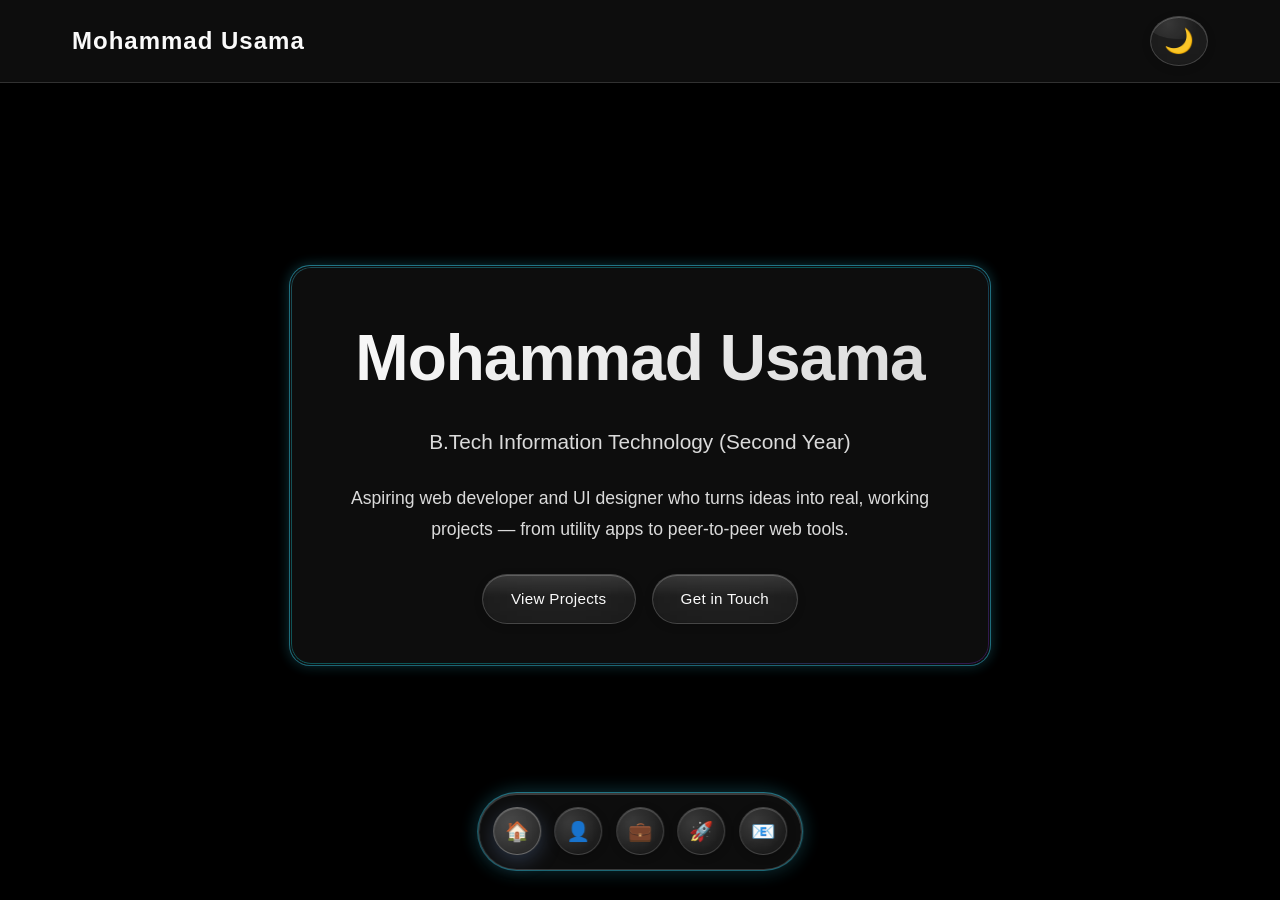
==== index.html @ 67fc54bf "Add files via upload" ====
<!DOCTYPE html>
<html lang="en" data-theme="dark">
<head>
    <meta charset="UTF-8">
    <meta name="viewport" content="width=device-width, initial-scale=1.0">
    <title>Mohammad Usama - Home</title>
    <meta name="description" content="Mohammad Usama — B.Tech Information Technology student building responsive websites and web apps. Explore ToolsHub, an all-in-one utility PWA, and LioShare, a WebRTC peer-to-peer file sharing app.">
    <meta name="theme-color" content="#0f3460">
    <link rel="canonical" href="https://usama-op.github.io/Usama-web/">

    <!-- Open Graph -->
    <meta property="og:type" content="website">
    <meta property="og:title" content="Mohammad Usama - Home">
    <meta property="og:description" content="B.Tech IT student building responsive websites and web apps, including ToolsHub and LioShare.">
    <meta property="og:url" content="https://usama-op.github.io/Usama-web/">

    <!-- Favicon (inline SVG, no extra file/request) -->
    <link rel="icon" type="image/svg+xml" href="data:image/svg+xml,%3Csvg xmlns='http://www.w3.org/2000/svg' viewBox='0 0 100 100'%3E%3Crect width='100' height='100' rx='22' fill='%230f3460'/%3E%3Ctext x='50' y='68' font-size='52' font-family='Arial, sans-serif' font-weight='700' text-anchor='middle' fill='%2340e0ff'%3EU%3C/text%3E%3C/svg%3E">

    <link rel="stylesheet" href="style.css">

    <script type="application/ld+json">
    {
        "@context": "https://schema.org",
        "@type": "Person",
        "name": "Mohammad Usama",
        "url": "https://usama-op.github.io/Usama-web/",
        "jobTitle": "B.Tech Information Technology Student",
        "knowsAbout": ["HTML", "CSS", "JavaScript", "Responsive Web Design"],
        "sameAs": [
            "https://usama-op.github.io/tools-hub/",
            "https://usama-op.github.io/Leoshare/"
        ]
    }
    </script>
</head>
<body>
    <!-- Navigation Bar -->
    <nav class="navbar">
        <div class="nav-container">
            <a href="index.html" class="nav-brand">Mohammad Usama</a>
            <button class="theme-toggle" id="themeToggle" aria-label="Toggle theme">
                <span class="theme-icon">🌙</span>
            </button>
        </div>
    </nav>

    <!-- Home / Hero Section -->
    <section class="section hero-section">
        <div class="container">
            <div class="hero-content">
                <div class="glass-card hero-card">
                    <h1 class="hero-name">Mohammad Usama</h1>
                    <p class="hero-subtitle">B.Tech Information Technology (Second Year)</p>
                    <p class="hero-description">Aspiring web developer and UI designer who turns ideas into real, working projects — from utility apps to peer-to-peer web tools.</p>
                    <div class="hero-cta">
                        <a href="projects.html" class="button">View Projects</a>
                        <a href="contact.html" class="button">Get in Touch</a>
                    </div>
                </div>
            </div>
        </div>
    </section>

    <!-- Floating Bottom Navigation -->
    <nav class="floating-nav" aria-label="Site navigation">
        <a href="index.html" class="floating-nav-btn active" aria-label="Home" aria-current="page">
            <span>🏠</span>
        </a>
        <a href="about.html" class="floating-nav-btn" aria-label="About">
            <span>👤</span>
        </a>
        <a href="skills.html" class="floating-nav-btn" aria-label="Skills">
            <span>💼</span>
        </a>
        <a href="projects.html" class="floating-nav-btn" aria-label="Projects">
            <span>🚀</span>
        </a>
        <a href="contact.html" class="floating-nav-btn" aria-label="Contact">
            <span>📧</span>
        </a>
    </nav>

    <script src="script.js" defer></script>
</body>
</html>
---- style.css ----
/* Reset and Base Styles */
* {
    margin: 0;
    padding: 0;
    box-sizing: border-box;
    -webkit-user-select: none;
    -ms-user-select: none;
    user-select: none;
    -webkit-touch-callout: none;
}

:root {
    /* Dark Theme (Default) */
    --primary-color: rgba(255, 255, 255, 0.1);
    --secondary-color: rgba(255, 255, 255, 0.05);
    --glass-border: rgba(255, 255, 255, 0.18);
    --text-primary: rgba(255, 255, 255, 0.98);
    --text-secondary: rgba(255, 255, 255, 0.85);
    --shadow-light: rgba(0, 0, 0, 0.1);
    --shadow-medium: rgba(0, 0, 0, 0.2);
    --accent-glow: rgba(138, 180, 248, 0.4);
    --bg-gradient-start: #1a1a2e;
    --bg-gradient-mid1: #16213e;
    --bg-gradient-mid2: #0f3460;
    --bg-gradient-mid3: #533483;
    --bg-gradient-end: #2d3561;
    --glass-bg: rgba(255, 255, 255, 0.05);
    --glass-bg-hover: rgba(255, 255, 255, 0.1);
    --nav-bg: rgba(255, 255, 255, 0.05);
    --nav-border: rgba(255, 255, 255, 0.15);
    --card-shadow: rgba(0, 0, 0, 0.3);
    --button-bg: rgba(255, 255, 255, 0.05);
    --button-bg-hover: rgba(255, 255, 255, 0.12);
    --button-border: rgba(255, 255, 255, 0.18);
    --button-border-hover: rgba(255, 255, 255, 0.3);
    --button-glow: rgba(138, 180, 248, 0.4);
    --button-highlight: rgba(255, 255, 255, 0.2);
    --button-shadow: rgba(0, 0, 0, 0.15);
    --button-shadow-hover: rgba(138, 180, 248, 0.25);
    /* Neon border colors */
    --neon-blue: rgba(64, 224, 255, 0.5);
    --neon-cyan: rgba(0, 255, 255, 0.5);
    --neon-purple: rgba(138, 43, 226, 0.5);
    --neon-pink: rgba(255, 105, 180, 0.5);
    --neon-green: rgba(50, 205, 50, 0.5);
    --neon-glow-blue: rgba(64, 224, 255, 0.3);
    --neon-glow-cyan: rgba(0, 255, 255, 0.3);
    --neon-glow-purple: rgba(138, 43, 226, 0.3);
    --neon-glow-pink: rgba(255, 105, 180, 0.3);
    --neon-glow-green: rgba(50, 205, 50, 0.3);
    /* Fluid typography scale */
    --fs-hero-name: clamp(2rem, 6vw, 4rem);
    --fs-hero-subtitle: clamp(1rem, 2.2vw, 1.3rem);
    --fs-hero-desc: clamp(0.95rem, 1.8vw, 1.1rem);
    --fs-section-title: clamp(1.75rem, 3vw, 2.5rem);
    --fs-skill-icon: clamp(2rem, 6vw, 3rem);
    --fs-skill-name: clamp(0.95rem, 2vw, 1.15rem);
    --fs-project-title: clamp(1.2rem, 2.5vw, 1.5rem);
    --fs-project-desc: clamp(0.9rem, 1.8vw, 1rem);
    --fs-about-text: clamp(0.95rem, 1.8vw, 1.1rem);
    --fs-contact-text: clamp(1rem, 2.2vw, 1.2rem);
    --fs-contact-item: clamp(0.95rem, 2vw, 1.1rem);
}

[data-theme="light"] {
    /* Light Theme */
    --primary-color: rgba(0, 0, 0, 0.1);
    --secondary-color: rgba(0, 0, 0, 0.05);
    --glass-border: rgba(0, 0, 0, 0.15);
    --text-primary: rgba(20, 20, 30, 0.98);
    --text-secondary: rgba(20, 20, 30, 0.85);
    --shadow-light: rgba(0, 0, 0, 0.05);
    --shadow-medium: rgba(0, 0, 0, 0.1);
    --accent-glow: rgba(100, 150, 255, 0.3);
    --bg-gradient-start: #f5f7fa;
    --bg-gradient-mid1: #e8ecf1;
    --bg-gradient-mid2: #dde4eb;
    --bg-gradient-mid3: #c8d4e0;
    --bg-gradient-end: #b8c5d1;
    --glass-bg: rgba(255, 255, 255, 0.7);
    --glass-bg-hover: rgba(255, 255, 255, 0.85);
    --nav-bg: rgba(255, 255, 255, 0.8);
    --nav-border: rgba(0, 0, 0, 0.1);
    --card-shadow: rgba(0, 0, 0, 0.15);
    --button-bg: rgba(255, 255, 255, 0.6);
    --button-bg-hover: rgba(255, 255, 255, 0.75);
    --button-border: rgba(0, 0, 0, 0.12);
    --button-border-hover: rgba(0, 0, 0, 0.2);
    --button-glow: rgba(100, 150, 255, 0.35);
    --button-highlight: rgba(255, 255, 255, 0.5);
    --button-shadow: rgba(0, 0, 0, 0.1);
    --button-shadow-hover: rgba(100, 150, 255, 0.2);
    /* Neon border colors for light mode */
    --neon-blue: rgba(64, 150, 255, 0.4);
    --neon-cyan: rgba(0, 200, 255, 0.4);
    --neon-purple: rgba(138, 100, 226, 0.4);
    --neon-pink: rgba(255, 100, 180, 0.4);
    --neon-green: rgba(50, 180, 50, 0.4);
    --neon-glow-blue: rgba(64, 150, 255, 0.25);
    --neon-glow-cyan: rgba(0, 200, 255, 0.25);
    --neon-glow-purple: rgba(138, 100, 226, 0.25);
    --neon-glow-pink: rgba(255, 100, 180, 0.25);
    --neon-glow-green: rgba(50, 180, 50, 0.25);
}

html {
    scroll-behavior: smooth;
}

body {
    font-family: -apple-system, BlinkMacSystemFont, 'Segoe UI', Roboto, Oxygen, Ubuntu, Cantarell, sans-serif;
    background: #000000;
    color: var(--text-primary);
    line-height: 1.6;
    overflow-x: hidden;
    min-height: 100vh;
    transition: background 0.5s ease, color 0.5s ease;
}

[data-theme="light"] body {
    background: #ffffff;
}

::selection {
    background: transparent;
    color: inherit;
}

/* Navigation Bar */
.navbar {
    position: fixed;
    top: 0;
    left: 0;
    right: 0;
    z-index: 1000;
    padding: 1rem 0;
    backdrop-filter: blur(20px) saturate(180%);
    -webkit-backdrop-filter: blur(20px) saturate(180%);
    background: var(--nav-bg);
    border-bottom: 1px solid var(--nav-border);
    box-shadow: 0 8px 32px var(--shadow-light);
    transition: background 0.5s ease, border-color 0.5s ease;
}

.nav-container {
    max-width: 1200px;
    margin: 0 auto;
    padding: 0 2rem;
    display: flex;
    justify-content: space-between;
    align-items: center;
}

.nav-brand {
    font-size: 1.5rem;
    font-weight: 600;
    letter-spacing: 1px;
    color: var(--text-primary);
    transition: color 0.5s ease;
    white-space: nowrap;
    text-decoration: none;
    cursor: pointer;
}

/* Responsive adjustments for navbar */
@media (max-width: 768px) {
    .navbar {
        padding: 0.85rem 0;
    }

    .nav-container {
        padding: 0 1.5rem;
    }

    .nav-brand {
        font-size: 1.3rem;
        letter-spacing: 0.8px;
    }
}

@media (max-width: 480px) {
    .navbar {
        padding: 0.75rem 0;
    }

    .nav-container {
        padding: 0 1rem;
        gap: 1rem;
    }

    .nav-brand {
        font-size: 1.1rem;
        letter-spacing: 0.5px;
    }

    .theme-toggle {
        width: 44px;
        height: 44px;
    }

    .theme-icon {
        font-size: 1.3rem;
    }
}

/* Universal Button Styles - Apple OS Liquid Glass */
button,
.btn,
.nav-btn,
input[type="button"],
input[type="submit"],
a.button {
    padding: 0.75rem 1.75rem;
    background: var(--button-bg);
    border: 1px solid var(--button-border);
    border-radius: 50px;
    color: var(--text-primary);
    font-size: 0.95rem;
    font-weight: 500;
    font-family: -apple-system, BlinkMacSystemFont, 'Segoe UI', Roboto, Oxygen, Ubuntu, Cantarell, sans-serif;
    cursor: pointer;
    transition: all 0.4s cubic-bezier(0.25, 0.46, 0.45, 0.94);
    backdrop-filter: blur(30px) saturate(180%);
    -webkit-backdrop-filter: blur(30px) saturate(180%);
    position: relative;
    overflow: hidden;
    box-shadow: 
        0 2px 8px var(--button-shadow),
        inset 0 1px 0 var(--button-highlight),
        inset 0 -1px 0 rgba(0, 0, 0, 0.1);
    letter-spacing: 0.3px;
    text-decoration: none;
    display: inline-block;
    outline: none;
    -webkit-tap-highlight-color: transparent;
}

/* Top highlight reflection - soft glass edge */
button::before,
.btn::before,
.nav-btn::before,
input[type="button"]::before,
input[type="submit"]::before,
a.button::before {
    content: '';
    position: absolute;
    top: 0;
    left: 0;
    right: 0;
    height: 45%;
    background: linear-gradient(180deg, 
        var(--button-highlight) 0%, 
        rgba(255, 255, 255, 0.1) 50%,
        transparent 100%);
    opacity: 0.6;
    transition: opacity 0.4s ease;
    pointer-events: none;
    border-radius: 50px 50px 0 0;
    z-index: 1;
}

/* Subtle bottom shadow for depth */
button::after,
.btn::after,
.nav-btn::after,
input[type="button"]::after,
input[type="submit"]::after,
a.button::after {
    content: '';
    position: absolute;
    bottom: 0;
    left: 0;
    right: 0;
    height: 30%;
    background: linear-gradient(0deg, 
        rgba(0, 0, 0, 0.1) 0%, 
        transparent 100%);
    opacity: 0.4;
    transition: opacity 0.4s ease;
    pointer-events: none;
    border-radius: 0 0 50px 50px;
    z-index: 1;
}

/* Shimmer effect on hover */
button:hover::before,
.btn:hover::before,
.nav-btn:hover::before,
input[type="button"]:hover::before,
input[type="submit"]:hover::before,
a.button:hover::before {
    opacity: 1;
    animation: shimmer 1.5s ease-in-out infinite;
}

@keyframes shimmer {
    0%, 100% { 
        background: linear-gradient(180deg, 
            var(--button-highlight) 0%, 
            rgba(255, 255, 255, 0.1) 50%,
            transparent 100%);
    }
    50% { 
        background: linear-gradient(180deg, 
            rgba(255, 255, 255, 0.3) 0%, 
            var(--button-highlight) 50%,
            transparent 100%);
    }
}

button:hover,
.btn:hover,
.nav-btn:hover,
input[type="button"]:hover,
input[type="submit"]:hover,
a.button:hover {
    background: var(--button-bg-hover);
    color: var(--text-primary);
    transform: translateY(-2px) scale(1.02);
    box-shadow: 
        0 8px 30px var(--button-shadow-hover),
        0 4px 12px var(--button-shadow),
        inset 0 1px 0 var(--button-highlight),
        inset 0 -1px 0 rgba(0, 0, 0, 0.1);
    border-color: var(--button-border-hover);
}

button:active,
.btn:active,
.nav-btn:active,
input[type="button"]:active,
input[type="submit"]:active,
a.button:active {
    transform: translateY(0px) scale(0.98);
    box-shadow: 
        0 2px 8px var(--button-shadow),
        inset 0 2px 4px rgba(0, 0, 0, 0.1),
        inset 0 1px 0 var(--button-highlight);
    transition: all 0.15s cubic-bezier(0.4, 0, 0.2, 1);
}

button:focus-visible,
.btn:focus-visible,
.nav-btn:focus-visible,
input[type="button"]:focus-visible,
input[type="submit"]:focus-visible,
a.button:focus-visible {
    outline: 2px solid var(--button-glow);
    outline-offset: 2px;
}

/* Active state for navigation buttons */
.nav-btn.active {
    background: var(--button-bg-hover);
    color: var(--text-primary);
    box-shadow: 
        0 6px 25px var(--button-shadow-hover),
        0 3px 10px var(--button-shadow),
        inset 0 1px 0 var(--button-highlight),
        inset 0 -1px 0 rgba(0, 0, 0, 0.1);
    border-color: var(--button-border-hover);
}

/* Navigation button specific sizing */
.nav-btn {
    padding: 0.65rem 1.4rem;
    font-size: 0.95rem;
}

/* Theme Toggle Button - Liquid Glass Style */
.theme-toggle {
    width: 50px;
    height: 50px;
    border-radius: 50%;
    border: 1px solid var(--button-border);
    background: var(--button-bg);
    backdrop-filter: blur(30px) saturate(180%);
    -webkit-backdrop-filter: blur(30px) saturate(180%);
    cursor: pointer;
    display: flex;
    align-items: center;
    justify-content: center;
    transition: all 0.4s cubic-bezier(0.25, 0.46, 0.45, 0.94);
    position: relative;
    overflow: hidden;
    box-shadow: 
        0 2px 8px var(--button-shadow),
        inset 0 1px 0 var(--button-highlight),
        inset 0 -1px 0 rgba(0, 0, 0, 0.1);
    outline: none;
    -webkit-tap-highlight-color: transparent;
}

/* Top highlight for circular button */
.theme-toggle::before {
    content: '';
    position: absolute;
    top: 0;
    left: 0;
    right: 0;
    bottom: 0;
    border-radius: 50%;
    background: radial-gradient(circle at 30% 30%, 
        var(--button-highlight) 0%, 
        rgba(255, 255, 255, 0.1) 40%,
        transparent 70%);
    opacity: 0.6;
    transition: opacity 0.4s ease;
    pointer-events: none;
    z-index: 1;
}

/* Bottom shadow for depth */
.theme-toggle::after {
    content: '';
    position: absolute;
    bottom: 0;
    left: 0;
    right: 0;
    height: 50%;
    border-radius: 0 0 50px 50px;
    background: linear-gradient(0deg, 
        rgba(0, 0, 0, 0.1) 0%, 
        transparent 100%);
    opacity: 0.4;
    transition: opacity 0.4s ease;
    pointer-events: none;
    z-index: 1;
}

.theme-toggle:hover::before {
    opacity: 1;
    animation: shimmer 1.5s ease-in-out infinite;
}

.theme-toggle:hover {
    transform: translateY(-2px) scale(1.05);
    box-shadow: 
        0 8px 30px var(--button-shadow-hover),
        0 4px 12px var(--button-shadow),
        inset 0 1px 0 var(--button-highlight),
        inset 0 -1px 0 rgba(0, 0, 0, 0.1);
    border-color: var(--button-border-hover);
    background: var(--button-bg-hover);
}

.theme-toggle:active {
    transform: translateY(0px) scale(0.95);
    box-shadow: 
        0 2px 8px var(--button-shadow),
        inset 0 2px 4px rgba(0, 0, 0, 0.1),
        inset 0 1px 0 var(--button-highlight);
    transition: all 0.15s cubic-bezier(0.4, 0, 0.2, 1);
}

.theme-toggle:focus-visible {
    outline: 2px solid var(--button-glow);
    outline-offset: 2px;
}

.theme-icon {
    font-size: 1.5rem;
    position: relative;
    z-index: 2;
    transition: transform 0.4s ease;
    display: inline-block;
    line-height: 1;
    color: var(--text-primary);
}

.theme-toggle:hover .theme-icon {
    transform: rotate(20deg) scale(1.1);
}


/* Glass Card Base with Neon Borders */
.glass-card {
    background: var(--glass-bg);
    backdrop-filter: blur(20px) saturate(180%);
    -webkit-backdrop-filter: blur(20px) saturate(180%);
    border: 1px solid transparent;
    border-radius: 20px;
    padding: 2rem;
    box-shadow:
        0 6px 24px var(--card-shadow),
        0 0 0 1px var(--neon-blue),
        0 0 12px var(--neon-glow-blue);
    transition: all 0.35s cubic-bezier(0.175, 0.885, 0.32, 1.275);
    position: relative;
    overflow: visible; /* avoid clipping glow */
    isolation: isolate; /* keep glow inside stacking context */
    width: 100%;
    max-width: 100%;
}

/* Neon border effect using pseudo-element */
.glass-card::before {
    content: '';
    position: absolute;
    top: 0;
    left: 0;
    right: 0;
    bottom: 0;
    border-radius: 20px;
    padding: 1px;
    background: linear-gradient(135deg, 
        var(--neon-blue) 0%, 
        var(--neon-cyan) 50%, 
        var(--neon-purple) 100%);
    -webkit-mask: linear-gradient(#fff 0 0) content-box, linear-gradient(#fff 0 0);
    -webkit-mask-composite: xor;
    mask: linear-gradient(#fff 0 0) content-box, linear-gradient(#fff 0 0);
    mask-composite: exclude;
    opacity: 0.55;
    transition: opacity 0.35s ease, box-shadow 0.35s ease;
    pointer-events: none;
    z-index: 0;
}

/* Different neon colors for different sections */
/* Home/Hero: Blue */
.hero-card {
    box-shadow: 
        0 6px 24px var(--card-shadow),
        0 0 0 1px var(--neon-blue),
        0 0 12px var(--neon-glow-blue);
}

/* About: Purple */
.about-card {
    box-shadow: 
        0 6px 24px var(--card-shadow),
        0 0 0 1px var(--neon-purple),
        0 0 12px var(--neon-glow-purple);
}

/* Skills: Cyan */
.skill-card {
    box-shadow: 
        0 6px 24px var(--card-shadow),
        0 0 0 1px var(--neon-cyan),
        0 0 12px var(--neon-glow-cyan);
}

/* Projects: Pink */
.project-card {
    box-shadow: 
        0 6px 24px var(--card-shadow),
        0 0 0 1px var(--neon-pink),
        0 0 12px var(--neon-glow-pink);
}

/* Contact: Green */
.contact-card {
    box-shadow: 
        0 6px 24px var(--card-shadow),
        0 0 0 1px var(--neon-green),
        0 0 14px var(--neon-glow-green);
}

/* Hover effect with enhanced neon glow */
.glass-card:hover {
    transform: translateY(-8px);
    background: var(--glass-bg-hover);
}

.hero-card:hover {
    box-shadow: 
        0 16px 48px var(--card-shadow),
        0 0 0 1px var(--neon-blue),
        0 0 25px var(--neon-glow-blue),
        0 0 40px var(--neon-glow-blue);
}

.about-card:hover {
    box-shadow: 
        0 16px 48px var(--card-shadow),
        0 0 0 1px var(--neon-purple),
        0 0 25px var(--neon-glow-purple),
        0 0 40px var(--neon-glow-purple);
}

.skill-card:hover {
    box-shadow: 
        0 16px 48px var(--card-shadow),
        0 0 0 1px var(--neon-cyan),
        0 0 25px var(--neon-glow-cyan),
        0 0 40px var(--neon-glow-cyan);
}

.project-card:hover {
    box-shadow: 
        0 16px 48px var(--card-shadow),
        0 0 0 1px var(--neon-pink),
        0 0 25px var(--neon-glow-pink),
        0 0 40px var(--neon-glow-pink);
}

.contact-card:hover {
    box-shadow: 
        0 16px 48px var(--card-shadow),
        0 0 0 1px var(--neon-green),
        0 0 30px var(--neon-glow-green),
        0 0 50px var(--neon-glow-green);
}

/* Ensure content is above the border effect */
.glass-card > * {
    position: relative;
    z-index: 1;
}

/* Container */
.container {
    max-width: 1200px;
    margin: 0 auto;
    padding: 0 2rem;
}

/* Sections */
.section {
    min-height: 100vh;
    display: flex;
    align-items: center;
    justify-content: center;
    padding: 6rem 0;
    position: relative;
}

.section-title {
    font-size: var(--fs-section-title);
    font-weight: 700;
    text-align: center;
    margin-bottom: 3rem;
    color: var(--text-primary);
    text-shadow: 0 0 20px rgba(255, 255, 255, 0.3);
    letter-spacing: -0.5px;
    transition: color 0.5s ease;
}

[data-theme="light"] .section-title {
    text-shadow: 0 2px 20px var(--shadow-medium);
}
[data-theme="light"] .hero-name,
[data-theme="light"] .hero-subtitle,
[data-theme="light"] .hero-description,
[data-theme="light"] .about-text,
[data-theme="light"] .project-title,
[data-theme="light"] .project-description,
[data-theme="light"] .contact-text,
[data-theme="light"] .contact-item {
    text-shadow: 0 1px 2px rgba(0,0,0,0.08), 0 3px 12px rgba(0,0,0,0.12);
}

/* Hero Section */
.hero-section {
    padding-top: 8rem;
}

.hero-content {
    width: 100%;
    display: flex;
    justify-content: center;
    align-items: center;
}

.hero-card {
    text-align: center;
    max-width: 700px;
    animation: float 6s ease-in-out infinite;
    will-change: transform;
    backface-visibility: hidden;
    transform: translateZ(0);
}

@keyframes float {
    0%, 100% { transform: translateY(0px); }
    50% { transform: translateY(-20px); }
}

.hero-name {
    font-size: var(--fs-hero-name);
    font-weight: 700;
    margin-bottom: 1rem;
    background: linear-gradient(135deg, var(--text-primary), var(--text-secondary));
    -webkit-background-clip: text;
    -webkit-text-fill-color: transparent;
    background-clip: text;
    letter-spacing: -1px;
    transition: background 0.5s ease;
}

.hero-subtitle {
    font-size: var(--fs-hero-subtitle);
    color: var(--text-secondary);
    margin-bottom: 1.5rem;
    font-weight: 500;
    transition: color 0.5s ease;
}

.hero-description {
    font-size: var(--fs-hero-desc);
    color: var(--text-secondary);
    line-height: 1.8;
    transition: color 0.5s ease;
}

.hero-cta {
    display: flex;
    flex-wrap: wrap;
    justify-content: center;
    gap: 1rem;
    margin-top: 1.75rem;
}

/* About Section */
.about-card {
    max-width: 900px;
    margin: 0 auto;
}

.about-text {
    font-size: var(--fs-about-text);
    line-height: 1.9;
    color: var(--text-secondary);
    text-align: justify;
    transition: color 0.5s ease;
}

/* Skills Section */
.skills-grid {
    display: grid;
    grid-template-columns: repeat(auto-fit, minmax(200px, 1fr));
    gap: 2rem;
    max-width: 1000px;
    margin: 0 auto;
}

.skill-card {
    text-align: center;
    padding: 2.5rem 1.5rem;
    cursor: pointer;
    display: flex;
    flex-direction: column;
    align-items: center;
    justify-content: center;
}

.skill-icon {
    font-size: var(--fs-skill-icon);
    font-weight: 700;
    margin-bottom: 1rem;
    color: var(--text-primary);
    opacity: 0.9;
    transition: color 0.5s ease;
    text-align: center;
    line-height: 1;
}

.skill-name {
    font-size: var(--fs-skill-name);
    font-weight: 600;
    color: var(--text-primary);
    transition: color 0.5s ease;
    text-align: center;
    margin: 0;
    padding-top: 0.5rem;
    line-height: 1.5;
    letter-spacing: 0.3px;
    text-shadow: 0 1px 3px rgba(0, 0, 0, 0.15);
}

/* Text shadow for better visibility in light theme */
[data-theme="light"] .skill-name {
    text-shadow: 0 1px 2px rgba(0, 0, 0, 0.1);
}

/* Projects Section */
.projects-grid {
    display: grid;
    grid-template-columns: repeat(auto-fit, minmax(300px, 1fr));
    gap: 2rem;
    max-width: 1000px;
    margin: 0 auto;
}

.project-card {
    padding: 2.5rem;
    text-align: center;
    display: flex;
    flex-direction: column;
    align-items: center;
    justify-content: flex-start;
    gap: 1.25rem;
}

.project-title {
    font-size: var(--fs-project-title);
    font-weight: 600;
    margin: 0;
    padding: 0;
    color: var(--text-primary);
    transition: color 0.5s ease;
    text-align: center;
    line-height: 1.4;
    letter-spacing: 0.2px;
    text-shadow: 0 1px 3px rgba(0, 0, 0, 0.15);
}

/* Text shadow for better visibility in light theme */
[data-theme="light"] .project-title {
    text-shadow: 0 1px 2px rgba(0, 0, 0, 0.1);
}

.project-description {
    font-size: var(--fs-project-desc);
    line-height: 1.7;
    color: var(--text-secondary);
    transition: color 0.5s ease;
    text-align: center;
    margin: 0;
    padding: 0;
}

.project-tags {
    display: flex;
    flex-wrap: wrap;
    justify-content: center;
    gap: 0.5rem;
}

.project-tag {
    font-size: 0.78rem;
    font-weight: 600;
    padding: 0.35rem 0.9rem;
    border-radius: 50px;
    background: var(--secondary-color);
    border: 1px solid var(--glass-border);
    color: var(--text-secondary);
    letter-spacing: 0.3px;
    white-space: nowrap;
    transition: color 0.5s ease, border-color 0.5s ease;
}

.project-link {
    font-size: 0.9rem;
    padding: 0.65rem 1.6rem;
}

/* Contact Section */
.contact-card {
    max-width: 600px;
    margin: 0 auto;
    text-align: center;
}

.contact-text {
    font-size: var(--fs-contact-text);
    color: var(--text-primary);
    margin-bottom: 2rem;
    transition: color 0.5s ease;
    font-weight: 500;
}

.contact-info {
    display: flex;
    flex-direction: column;
    gap: 1.5rem;
    font-size: 1.1rem;
    transition: color 0.5s ease;
}

.contact-item {
    color: var(--text-primary);
    font-weight: 500;
    line-height: 1.8;
    font-size: var(--fs-contact-item);
}

.contact-info a {
    color: var(--text-primary);
    text-decoration: none;
    border-bottom: 2px solid var(--neon-blue);
    padding-bottom: 2px;
    transition: all 0.3s ease;
    font-weight: 600;
    display: inline-block;
}

.contact-info a:hover {
    border-bottom-color: var(--neon-cyan);
    color: var(--neon-cyan);
    text-shadow: 0 0 10px var(--neon-glow-cyan);
    transform: translateY(-2px);
}

/* Floating Bottom Navigation */
.floating-nav {
    position: fixed;
    bottom: 20px;
    left: 50%;
    transform: translateX(-50%);
    z-index: 999;
    display: flex;
    gap: 0.75rem;
    padding: 0.75rem;
    background: var(--button-bg);
    backdrop-filter: blur(30px) saturate(180%);
    -webkit-backdrop-filter: blur(30px) saturate(180%);
    border: 1px solid var(--button-border);
    border-radius: 50px;
    box-shadow: 
        0 8px 32px rgba(0, 0, 0, 0.3),
        0 0 0 1px var(--neon-blue),
        0 0 20px var(--neon-glow-blue),
        inset 0 1px 0 var(--button-highlight),
        inset 0 -1px 0 rgba(0, 0, 0, 0.1);
    transition: all 0.4s cubic-bezier(0.25, 0.46, 0.45, 0.94);
}

.floating-nav-btn {
    width: 44px;
    height: 44px;
    min-width: 44px;
    border-radius: 50%;
    border: 1px solid var(--button-border);
    background: var(--button-bg);
    backdrop-filter: blur(20px) saturate(180%);
    -webkit-backdrop-filter: blur(20px) saturate(180%);
    color: var(--text-primary);
    font-size: 1.1rem;
    cursor: pointer;
    display: flex;
    align-items: center;
    justify-content: center;
    transition: all 0.3s cubic-bezier(0.25, 0.46, 0.45, 0.94);
    position: relative;
    overflow: hidden;
    box-shadow: 
        0 2px 8px rgba(0, 0, 0, 0.2),
        inset 0 1px 0 var(--button-highlight),
        inset 0 -1px 0 rgba(0, 0, 0, 0.1);
    outline: none;
    -webkit-tap-highlight-color: transparent;
    text-decoration: none;
}

/* Top highlight for floating buttons */
.floating-nav-btn::before {
    content: '';
    position: absolute;
    top: 0;
    left: 0;
    right: 0;
    bottom: 0;
    border-radius: 50%;
    background: radial-gradient(circle at 30% 30%, 
        var(--button-highlight) 0%, 
        rgba(255, 255, 255, 0.1) 40%,
        transparent 70%);
    opacity: 0.6;
    transition: opacity 0.3s ease;
    pointer-events: none;
    z-index: 1;
}

/* Bottom shadow for depth */
.floating-nav-btn::after {
    content: '';
    position: absolute;
    bottom: 0;
    left: 0;
    right: 0;
    height: 50%;
    border-radius: 0 0 50px 50px;
    background: linear-gradient(0deg, 
        rgba(0, 0, 0, 0.1) 0%, 
        transparent 100%);
    opacity: 0.4;
    transition: opacity 0.3s ease;
    pointer-events: none;
    z-index: 1;
}

.floating-nav-btn:hover::before,
.floating-nav-btn:active::before {
    opacity: 1;
}

.floating-nav-btn:hover {
    transform: translateY(-4px) scale(1.1);
    box-shadow: 
        0 8px 25px var(--button-shadow-hover),
        0 4px 12px rgba(0, 0, 0, 0.2),
        inset 0 1px 0 var(--button-highlight),
        inset 0 -1px 0 rgba(0, 0, 0, 0.1);
    border-color: var(--button-border-hover);
    background: var(--button-bg-hover);
}

.floating-nav-btn:active {
    transform: translateY(-2px) scale(1.05);
    box-shadow: 
        0 4px 15px var(--button-shadow),
        inset 0 2px 4px rgba(0, 0, 0, 0.1),
        inset 0 1px 0 var(--button-highlight);
    transition: all 0.15s cubic-bezier(0.4, 0, 0.2, 1);
}

.floating-nav-btn.active {
    background: var(--button-bg-hover);
    border-color: var(--button-border-hover);
    box-shadow: 
        0 6px 20px var(--button-shadow-hover),
        0 3px 10px rgba(0, 0, 0, 0.2),
        inset 0 1px 0 var(--button-highlight),
        inset 0 -1px 0 rgba(0, 0, 0, 0.1);
}

.floating-nav-btn span {
    position: relative;
    z-index: 2;
    font-size: 1.2rem;
    line-height: 1;
    transition: transform 0.3s ease;
}

.floating-nav-btn:hover span {
    transform: scale(1.15);
}

.floating-nav-btn:active span {
    transform: scale(1.05);
}

/* Mobile-First Responsive Design */
@media (max-width: 768px) {
    /* Floating nav adjustments for mobile */
    .floating-nav {
        bottom: 15px;
        padding: 0.6rem;
        gap: 0.6rem;
    }

    .floating-nav-btn {
        width: 40px;
        height: 40px;
        min-width: 40px;
        font-size: 1rem;
    }

    .floating-nav-btn span {
        font-size: 1.1rem;
    }

    .section-title {
        font-size: 2rem;
    }

    /* Soften neon glow on mobile for balance and performance */
    .glass-card {
        box-shadow:
            0 4px 18px var(--card-shadow),
            0 0 0 1px var(--neon-blue),
            0 0 9px var(--neon-glow-blue);
    }

    .glass-card::before {
        opacity: 0.45;
    }

    .hero-card {
        box-shadow:
            0 4px 18px var(--card-shadow),
            0 0 0 1px var(--neon-blue),
            0 0 9px var(--neon-glow-blue);
    }

    .about-card {
        box-shadow:
            0 4px 18px var(--card-shadow),
            0 0 0 1px var(--neon-purple),
            0 0 9px var(--neon-glow-purple);
    }

    .skill-card {
        box-shadow:
            0 4px 18px var(--card-shadow),
            0 0 0 1px var(--neon-cyan),
            0 0 9px var(--neon-glow-cyan);
    }

    .project-card {
        box-shadow:
            0 4px 18px var(--card-shadow),
            0 0 0 1px var(--neon-pink),
            0 0 9px var(--neon-glow-pink);
    }

    .contact-card {
        box-shadow:
            0 4px 18px var(--card-shadow),
            0 0 0 1px var(--neon-green),
            0 0 11px var(--neon-glow-green);
    }

    .hero-name {
        font-size: 2.5rem;
    }

    .hero-subtitle {
        font-size: 1.1rem;
    }

    .hero-description {
        font-size: 1rem;
    }

    .skills-grid {
        grid-template-columns: repeat(auto-fit, minmax(150px, 1fr));
        gap: 1.5rem;
    }

    /* Responsive skill card text */
    .skill-name {
        font-size: 1rem;
        padding-top: 0.4rem;
    }

    .skill-icon {
        font-size: 2.5rem;
        margin-bottom: 0.75rem;
    }

    .projects-grid {
        grid-template-columns: 1fr;
    }

    /* Responsive project card text */
    .project-title {
        font-size: 1.3rem;
    }

    .project-description {
        font-size: 0.95rem;
    }

    .glass-card {
        padding: 1.5rem;
        border-radius: 16px;
    }

    .section {
        padding: 4rem 0 6rem 0;
    }

    .hero-section {
        padding-top: 6rem;
    }

    /* Add bottom padding to prevent content from being hidden behind floating nav */
    body {
        padding-bottom: 80px;
    }

    /* Improve text readability on mobile */
    .about-text,
    .project-description,
    .contact-text {
        font-size: 1rem;
        line-height: 1.8;
    }

    /* Better spacing for contact items on mobile */
    .contact-info {
        gap: 1.25rem;
    }

    .contact-item {
        font-size: 1rem;
    }
}

@media (max-width: 480px) {

    .hero-name {
        font-size: 2rem;
    }

    .section-title {
        font-size: 1.75rem;
    }

    .skills-grid {
        grid-template-columns: 1fr 1fr;
        gap: 1rem;
    }

    /* Enhanced responsive skill card text for very small screens */
    .skill-card {
        padding: 1.5rem 1rem;
    }

    .skill-name {
        font-size: 0.95rem;
        padding-top: 0.35rem;
        line-height: 1.4;
    }

    .skill-icon {
        font-size: 2.25rem;
        margin-bottom: 0.65rem;
    }

    /* Enhanced responsive project card text for very small screens */
    .project-card {
        padding: 1.5rem 1.25rem;
    }

    .project-title {
        font-size: 1.2rem;
        line-height: 1.3;
    }

    .project-description {
        font-size: 0.9rem;
        line-height: 1.6;
    }

    /* Smaller floating nav for very small screens */
    .floating-nav {
        bottom: 10px;
        padding: 0.5rem;
        gap: 0.5rem;
    }

    .floating-nav-btn {
        width: 38px;
        height: 38px;
        min-width: 38px;
        font-size: 0.95rem;
    }

    .floating-nav-btn span {
        font-size: 1rem;
    }

    /* Ensure content doesn't get hidden behind floating nav on small screens */
    body {
        padding-bottom: 70px;
    }

    .section {
        padding-bottom: 5rem;
    }

    /* Optimize card padding for very small screens */
    .glass-card {
        padding: 1.25rem;
        border-radius: 14px;
    }

    /* Better text sizing for small screens */
    .about-text,
    .project-description {
        font-size: 0.95rem;
    }

    .contact-text {
        font-size: 1.05rem;
    }

    .contact-item {
        font-size: 0.95rem;
    }
}

/* Tablet and larger mobile devices */
@media (min-width: 481px) and (max-width: 768px) {
    .floating-nav {
        bottom: 18px;
    }
}

/* Desktop adjustments */
@media (min-width: 769px) {
    .floating-nav {
        bottom: 25px;
    }

    /* Ensure proper spacing on desktop */
    body {
        padding-bottom: 0;
    }
}

/* Large desktop screens */
@media (min-width: 1024px) {
    .glass-card {
        padding: 2.5rem;
        box-shadow:
            0 8px 28px var(--card-shadow),
            0 0 0 1px var(--neon-blue),
            0 0 14px var(--neon-glow-blue);
    }

    .glass-card::before {
        opacity: 0.6;
    }

    /* Enhanced text visibility on large screens */
    .skill-name {
        font-size: 1.2rem;
        font-weight: 600;
    }

    .skill-icon {
        font-size: 3.25rem;
    }

    .project-title {
        font-size: 1.65rem;
    }

    .project-description {
        font-size: 1.05rem;
    }

    .hero-card {
        box-shadow:
            0 8px 28px var(--card-shadow),
            0 0 0 1px var(--neon-blue),
            0 0 14px var(--neon-glow-blue);
    }

    .about-card {
        box-shadow:
            0 8px 28px var(--card-shadow),
            0 0 0 1px var(--neon-purple),
            0 0 14px var(--neon-glow-purple);
    }

    .skill-card {
        box-shadow:
            0 8px 28px var(--card-shadow),
            0 0 0 1px var(--neon-cyan),
            0 0 14px var(--neon-glow-cyan);
    }

    .project-card {
        box-shadow:
            0 8px 28px var(--card-shadow),
            0 0 0 1px var(--neon-pink),
            0 0 14px var(--neon-glow-pink);
    }

    .contact-card {
        box-shadow:
            0 8px 28px var(--card-shadow),
            0 0 0 1px var(--neon-green),
            0 0 16px var(--neon-glow-green);
    }

    .floating-nav {
        bottom: 30px;
        padding: 0.85rem;
        gap: 0.85rem;
    }

    .floating-nav-btn {
        width: 48px;
        height: 48px;
        min-width: 48px;
    }
}

/* Touch device optimizations */
@media (hover: none) and (pointer: coarse) {
    /* Larger touch targets for mobile devices */
    .floating-nav-btn {
        width: 44px;
        height: 44px;
        min-width: 44px;
    }

    /* Remove hover effects on touch devices, keep active states */
    .floating-nav-btn:hover {
        transform: none;
    }

    .floating-nav-btn:active {
        transform: scale(0.95);
    }
}

@media (prefers-reduced-motion: reduce) {
    * {
        animation: none !important;
        transition: none !important;
        scroll-behavior: auto !important;
    }
}
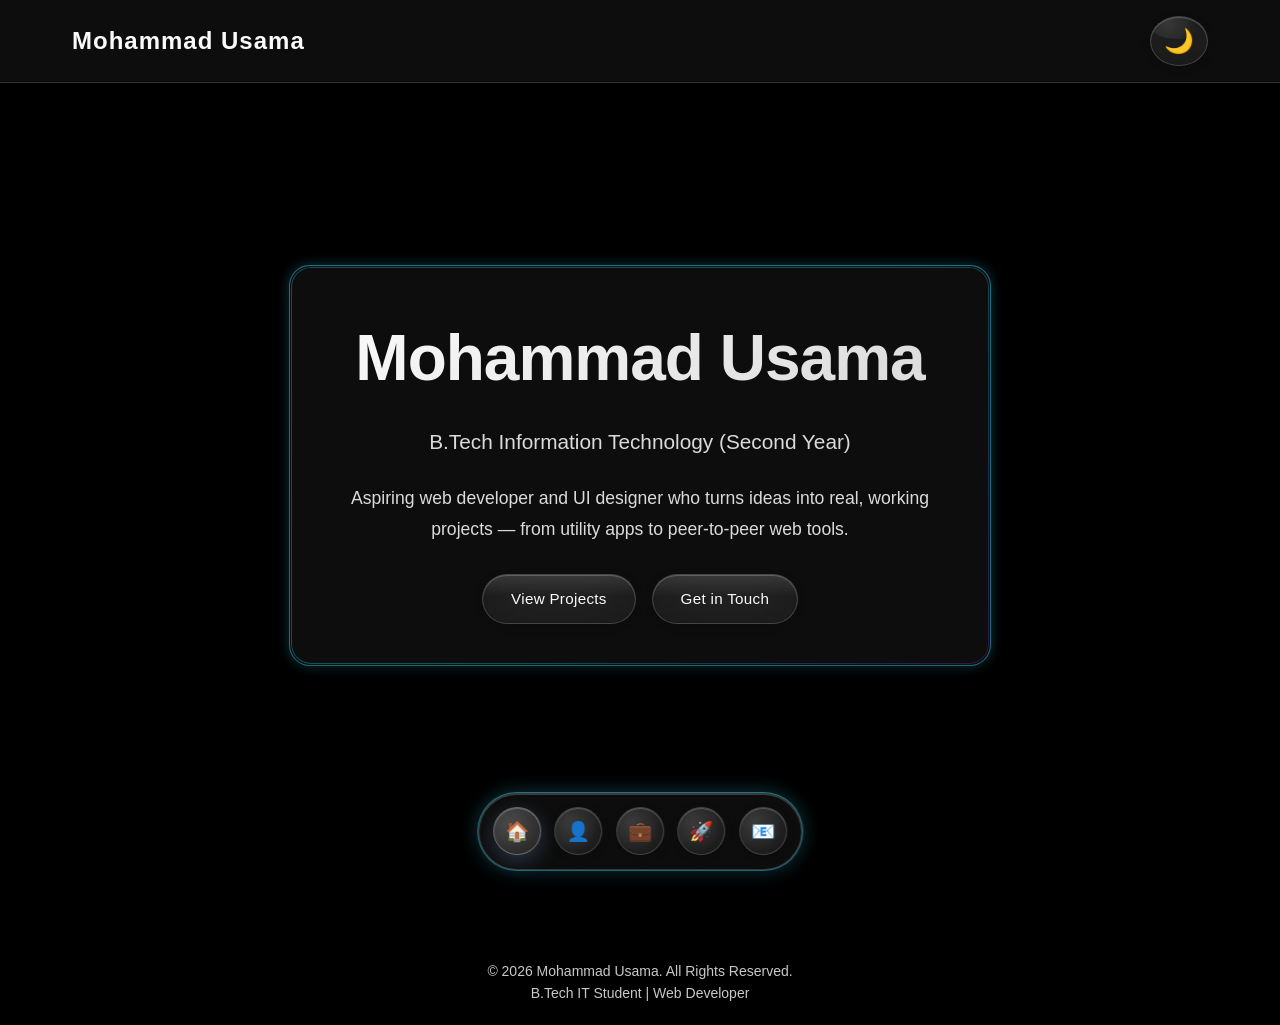
==== commit 7b2e4f53: "Update index.html" ====
--- a/index.html
+++ b/index.html
@@ -4,6 +4,8 @@
     <meta charset="UTF-8">
     <meta name="viewport" content="width=device-width, initial-scale=1.0">
     <title>Mohammad Usama - Home</title>
+    <title>Mohammad Usama | B.Tech IT Student & Web Developer</title>
+    <meta name="description" content="Mohammad Usama - B.Tech IT student, web developer and UI designer. Explore my projects, skills and portfolio.">
     <meta name="description" content="Mohammad Usama — B.Tech Information Technology student building responsive websites and web apps. Explore ToolsHub, an all-in-one utility PWA, and LioShare, a WebRTC peer-to-peer file sharing app.">
     <meta name="theme-color" content="#0f3460">
     <link rel="canonical" href="https://usama-op.github.io/Usama-web/">
@@ -80,6 +82,10 @@
             <span>📧</span>
         </a>
     </nav>
+    <footer class="footer">
+    <p>© 2026 Mohammad Usama. All Rights Reserved.</p>
+    <p>B.Tech IT Student | Web Developer</p>
+    </footer>
 
     <script src="script.js" defer></script>
 </body>
--- a/style.css
+++ b/style.css
@@ -1400,3 +1400,10 @@
         scroll-behavior: auto !important;
     }
 }
+.footer {
+    text-align: center;
+    padding: 20px;
+    margin-top: 40px;
+    font-size: 14px;
+    opacity: 0.8;
+}
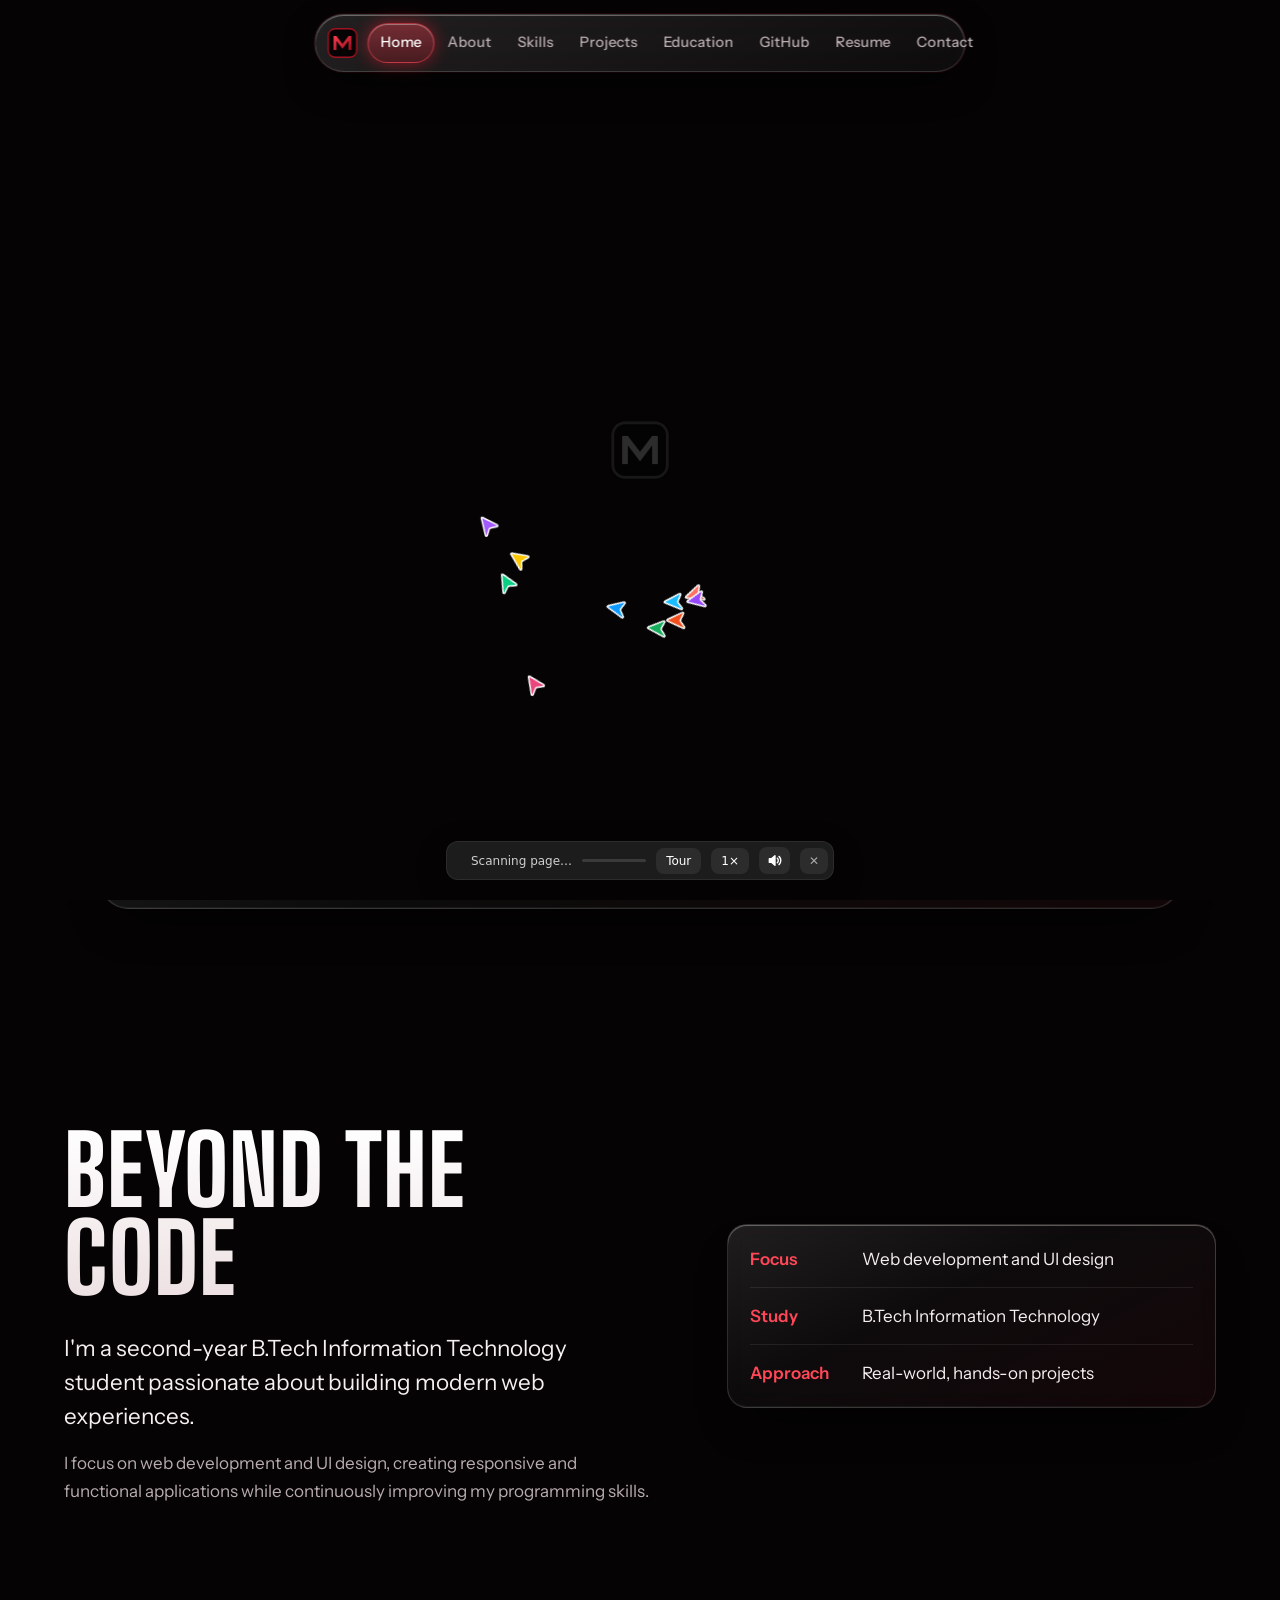
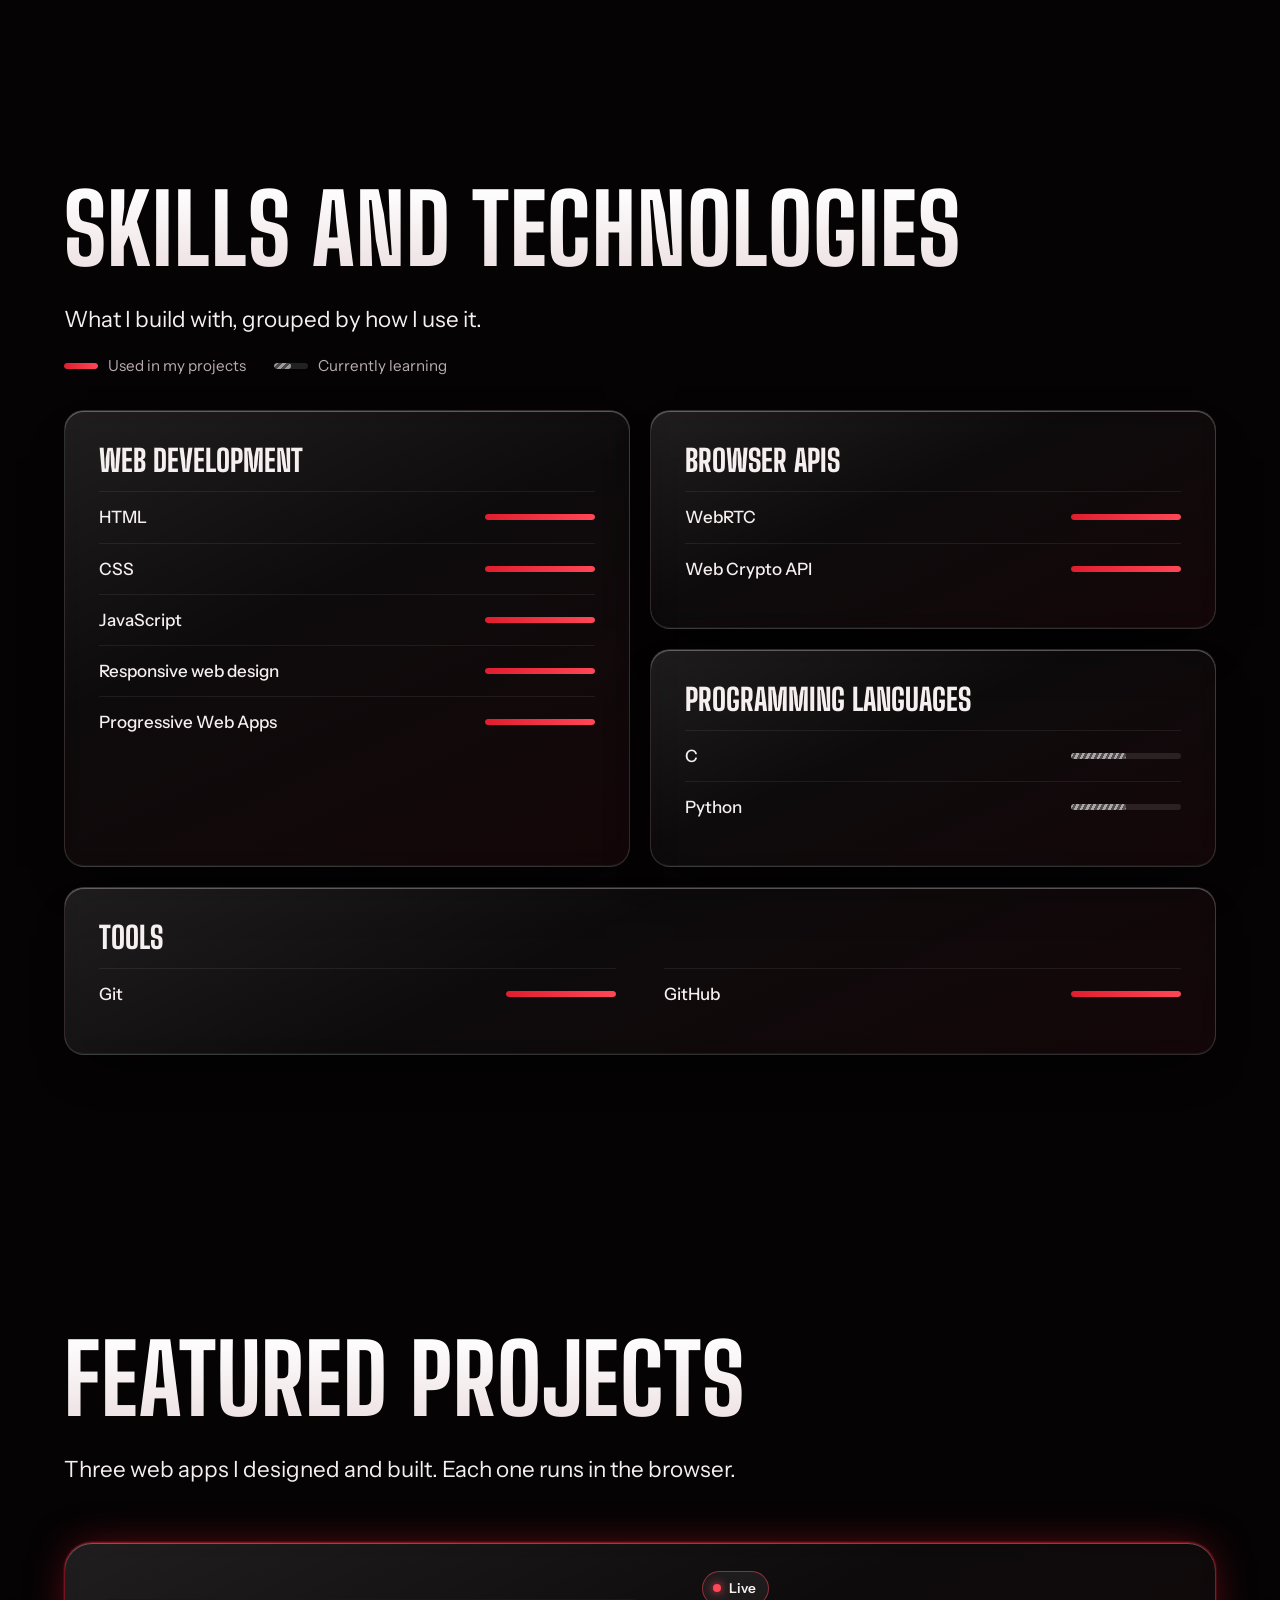
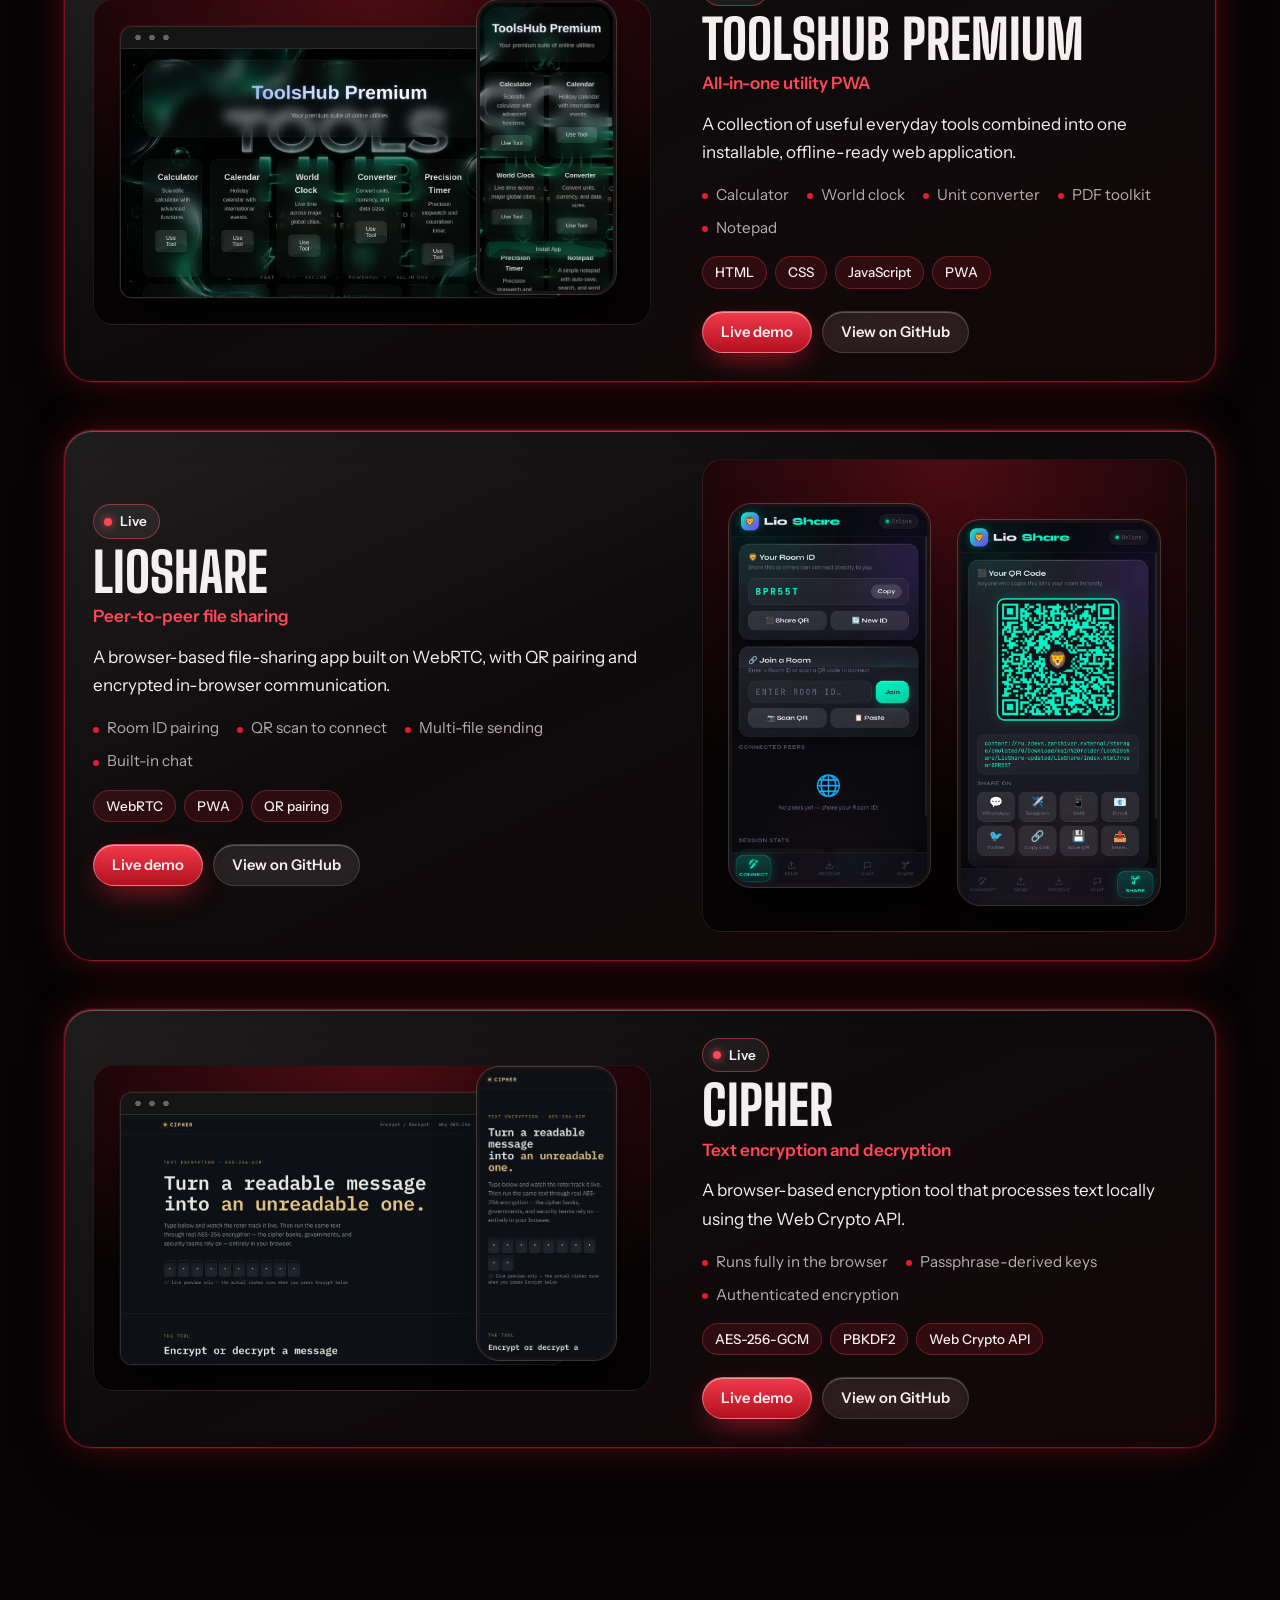
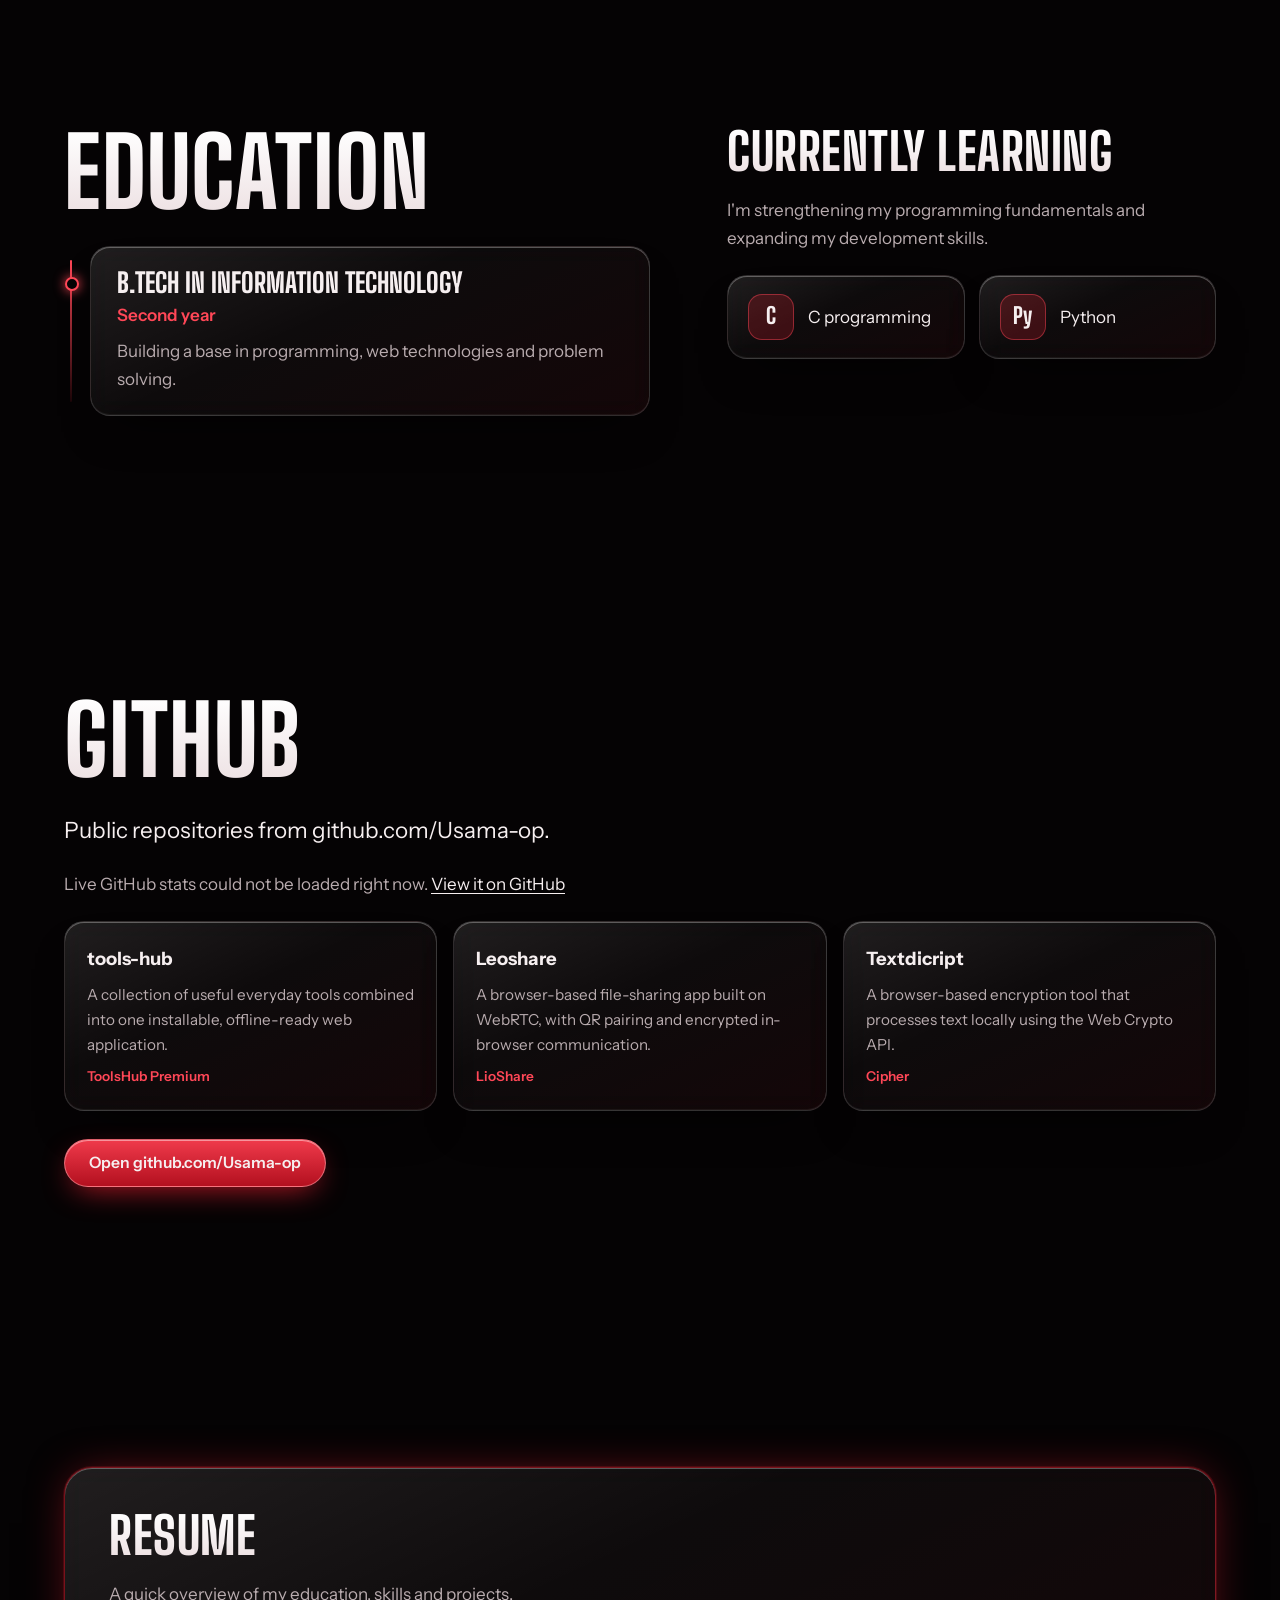
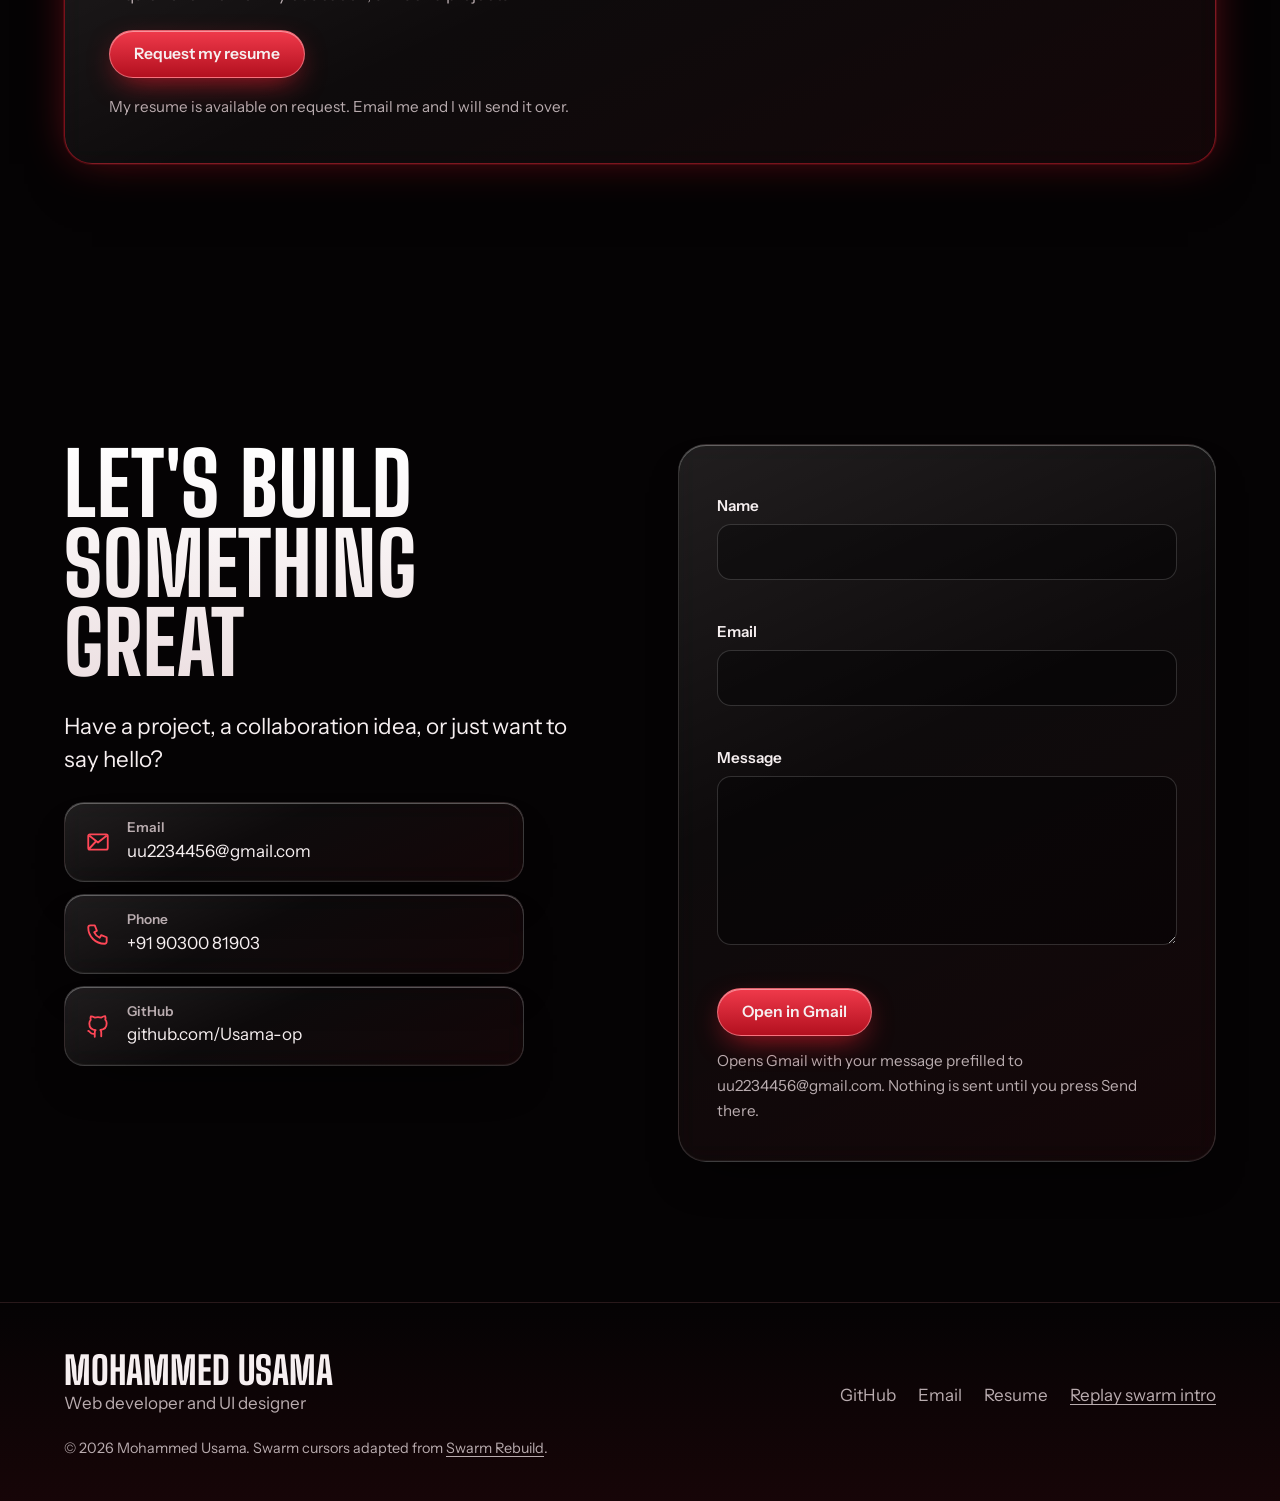
==== commit 8b5d26c7: "Add files via upload" ====
--- a/index.html
+++ b/index.html
@@ -1,92 +1,332 @@
 <!DOCTYPE html>
-<html lang="en" data-theme="dark">
+<html lang="en">
 <head>
-    <meta charset="UTF-8">
-    <meta name="viewport" content="width=device-width, initial-scale=1.0">
-    <title>Mohammad Usama - Home</title>
-    <title>Mohammad Usama | B.Tech IT Student & Web Developer</title>
-    <meta name="description" content="Mohammad Usama - B.Tech IT student, web developer and UI designer. Explore my projects, skills and portfolio.">
-    <meta name="description" content="Mohammad Usama — B.Tech Information Technology student building responsive websites and web apps. Explore ToolsHub, an all-in-one utility PWA, and LioShare, a WebRTC peer-to-peer file sharing app.">
-    <meta name="theme-color" content="#0f3460">
-    <link rel="canonical" href="https://usama-op.github.io/Usama-web/">
-
-    <!-- Open Graph -->
-    <meta property="og:type" content="website">
-    <meta property="og:title" content="Mohammad Usama - Home">
-    <meta property="og:description" content="B.Tech IT student building responsive websites and web apps, including ToolsHub and LioShare.">
-    <meta property="og:url" content="https://usama-op.github.io/Usama-web/">
-
-    <!-- Favicon (inline SVG, no extra file/request) -->
-    <link rel="icon" type="image/svg+xml" href="data:image/svg+xml,%3Csvg xmlns='http://www.w3.org/2000/svg' viewBox='0 0 100 100'%3E%3Crect width='100' height='100' rx='22' fill='%230f3460'/%3E%3Ctext x='50' y='68' font-size='52' font-family='Arial, sans-serif' font-weight='700' text-anchor='middle' fill='%2340e0ff'%3EU%3C/text%3E%3C/svg%3E">
-
-    <link rel="stylesheet" href="style.css">
-
-    <script type="application/ld+json">
-    {
-        "@context": "https://schema.org",
-        "@type": "Person",
-        "name": "Mohammad Usama",
-        "url": "https://usama-op.github.io/Usama-web/",
-        "jobTitle": "B.Tech Information Technology Student",
-        "knowsAbout": ["HTML", "CSS", "JavaScript", "Responsive Web Design"],
-        "sameAs": [
-            "https://usama-op.github.io/tools-hub/",
-            "https://usama-op.github.io/Leoshare/"
-        ]
-    }
-    </script>
+<meta charset="utf-8">
+<meta name="viewport" content="width=device-width, initial-scale=1, viewport-fit=cover">
+<title>Mohammed Usama | Web Developer &amp; UI Designer</title>
+<meta name="description" content="Portfolio of Mohammed Usama, a B.Tech Information Technology student building responsive, practical web apps: ToolsHub, LioShare and Cipher.">
+<meta name="author" content="Mohammed Usama">
+<meta name="theme-color" content="#050304">
+<meta name="color-scheme" content="dark">
+<link rel="canonical" href="__SITE_URL__">
+
+<!-- Social previews. __SITE_URL__ is replaced by scripts/set-site-url.mjs (see README). -->
+<meta property="og:type" content="website">
+<meta property="og:site_name" content="Mohammed Usama">
+<meta property="og:title" content="Mohammed Usama | Web Developer &amp; UI Designer">
+<meta property="og:description" content="Responsive, practical web apps built through real projects: ToolsHub, LioShare and Cipher.">
+<meta property="og:url" content="__SITE_URL__">
+<meta property="og:image" content="__SITE_URL__assets/images/og-image.jpg">
+<meta property="og:image:width" content="1200">
+<meta property="og:image:height" content="630">
+<meta property="og:image:alt" content="Mohammed Usama in front of his name in large red and white lettering">
+<meta name="twitter:card" content="summary_large_image">
+<meta name="twitter:title" content="Mohammed Usama | Web Developer &amp; UI Designer">
+<meta name="twitter:description" content="Responsive, practical web apps built through real projects: ToolsHub, LioShare and Cipher.">
+<meta name="twitter:image" content="__SITE_URL__assets/images/og-image.jpg">
+
+<link rel="icon" href="favicon.svg" type="image/svg+xml">
+<link rel="icon" href="favicon-32.png" sizes="32x32" type="image/png">
+<link rel="apple-touch-icon" href="apple-touch-icon.png">
+
+<link rel="preload" href="fonts/big-shoulders-display-latin-wght-normal.woff2" as="font" type="font/woff2" crossorigin>
+<link rel="preload" href="fonts/instrument-sans-latin-wght-normal.woff2" as="font" type="font/woff2" crossorigin>
+<link rel="preload" as="image" type="image/avif" media="(min-aspect-ratio: 23/20)"
+      imagesrcset="assets/images/hero-desktop-1280.avif 1280w, assets/images/hero-desktop-1920.avif 1920w, assets/images/hero-desktop-2560.avif 2560w" imagesizes="min(100vw, 2560px)">
+<link rel="preload" as="image" type="image/avif" media="(max-aspect-ratio: 23/20)"
+      imagesrcset="assets/images/hero-mobile-640.avif 640w, assets/images/hero-mobile-960.avif 960w, assets/images/hero-mobile-1280.avif 1280w" imagesizes="min(100vw, 960px)">
+
+<script>document.documentElement.classList.add('js')</script>
+<link rel="stylesheet" href="css/style.css">
+
+<script type="application/ld+json">
+{
+  "@context": "https://schema.org",
+  "@type": "Person",
+  "name": "Mohammed Usama",
+  "jobTitle": "Web Developer and UI Designer",
+  "description": "B.Tech Information Technology student building responsive, practical web applications.",
+  "url": "__SITE_URL__",
+  "sameAs": ["https://github.com/Usama-op"]
+}
+</script>
 </head>
 <body>
-    <!-- Navigation Bar -->
-    <nav class="navbar">
-        <div class="nav-container">
-            <a href="index.html" class="nav-brand">Mohammad Usama</a>
-            <button class="theme-toggle" id="themeToggle" aria-label="Toggle theme">
-                <span class="theme-icon">🌙</span>
-            </button>
+<!-- Scroll-driven background: a computer that comes apart as you scroll (built by js/background.js; pure decoration) -->
+<div class="bg" id="bg" aria-hidden="true">
+  <i class="bg__orb bg__orb--a"></i><i class="bg__orb bg__orb--b"></i>
+  <canvas class="bg__canvas" id="bg-canvas"></canvas>
+  <i class="bg__spot"></i>
+  <i class="bg__vignette"></i>
+</div>
+<a class="skip" href="#main">Skip to content</a>
+<div class="progress" aria-hidden="true"><i id="progress-bar"></i></div>
+
+<!-- NAV -->
+<header class="nav" id="nav">
+  <a class="nav__brand" href="#home" aria-label="Mohammed Usama, back to top">
+    <img src="favicon.svg" width="30" height="30" alt="">
+  </a>
+  <nav class="nav__links" id="nav-links" aria-label="Primary">
+    <span class="nav__pill" id="nav-pill" aria-hidden="true"></span>
+    <a href="#home" data-link>Home</a>
+    <a href="#about" data-link>About</a>
+    <a href="#skills" data-link>Skills</a>
+    <a href="#projects" data-link>Projects</a>
+    <a href="#education" data-link>Education</a>
+    <a href="#github" data-link>GitHub</a>
+    <a href="#resume" data-link>Resume</a>
+    <a href="#contact" data-link>Contact</a>
+  </nav>
+  <button class="nav__toggle" id="nav-toggle" type="button" aria-label="Open menu" aria-expanded="false" aria-controls="menu"><span></span><span></span></button>
+</header>
+
+<div class="menu" id="menu" inert>
+  <nav aria-label="Mobile">
+    <a href="#home" data-mlink>Home</a>
+    <a href="#about" data-mlink>About</a>
+    <a href="#skills" data-mlink>Skills</a>
+    <a href="#projects" data-mlink>Projects</a>
+    <a href="#education" data-mlink>Education</a>
+    <a href="#github" data-mlink>GitHub</a>
+    <a href="#resume" data-mlink>Resume</a>
+    <a href="#contact" data-mlink>Contact</a>
+  </nav>
+</div>
+
+<main id="main">
+
+<!-- HOME -->
+<section class="hero" id="home" data-section aria-labelledby="hero-title">
+  <h1 class="sr-only" id="hero-title">Mohammed Usama, web developer and UI designer</h1>
+  <div class="hero__art" id="hero-art">
+    <picture>
+      <source media="(min-aspect-ratio: 23/20)" type="image/avif"
+              srcset="assets/images/hero-desktop-1280.avif 1280w, assets/images/hero-desktop-1920.avif 1920w, assets/images/hero-desktop-2560.avif 2560w" sizes="min(100vw, 2560px)">
+      <source media="(min-aspect-ratio: 23/20)" type="image/webp"
+              srcset="assets/images/hero-desktop-1280.webp 1280w, assets/images/hero-desktop-1920.webp 1920w, assets/images/hero-desktop-2560.webp 2560w" sizes="min(100vw, 2560px)">
+      <source type="image/avif"
+              srcset="assets/images/hero-mobile-640.avif 640w, assets/images/hero-mobile-960.avif 960w, assets/images/hero-mobile-1280.avif 1280w" sizes="min(100vw, 960px)">
+      <source type="image/webp"
+              srcset="assets/images/hero-mobile-640.webp 640w, assets/images/hero-mobile-960.webp 960w, assets/images/hero-mobile-1280.webp 1280w" sizes="min(100vw, 960px)">
+      <img src="assets/images/hero-mobile-960.webp" width="960" height="1286" fetchpriority="high" decoding="async"
+           alt="Mohammed Usama wearing a white cap and shirt, standing in front of his name in oversized red and white lettering inside a glowing red ring">
+    </picture>
+    <span class="hero__light" aria-hidden="true"><i></i></span>
+    <span class="hero__sweep" aria-hidden="true"></span>
+  </div>
+
+  <div class="hero__dock glass" data-light>
+    <div class="hero__copy">
+      <p class="hero__role">Web developer and UI designer</p>
+      <p class="hero__quote">I build responsive, practical, and user-focused web experiences through real-world projects.</p>
+    </div>
+    <div class="hero__cta">
+      <a class="btn btn--primary magnetic" href="#projects">View projects</a>
+      <a class="btn magnetic" href="#resume">Resume</a>
+      <a class="btn btn--ghost magnetic" href="https://github.com/Usama-op" target="_blank" rel="noopener">GitHub<span class="sr-only"> (opens in a new tab)</span></a>
+    </div>
+  </div>
+</section>
+
+<!-- ABOUT -->
+<section class="section about" id="about" data-section aria-labelledby="about-title">
+  <div class="wrap about__grid">
+    <div class="about__text">
+      <h2 class="h2" id="about-title" data-reveal data-sheen>Beyond the code</h2>
+      <p class="lead" data-reveal>I'm a second-year B.Tech Information Technology student passionate about building modern web experiences.</p>
+      <p class="muted" data-reveal>I focus on web development and UI design, creating responsive and functional applications while continuously improving my programming skills.</p>
+    </div>
+    <dl class="facts glass" data-reveal data-light>
+      <div><dt>Focus</dt><dd>Web development and UI design</dd></div>
+      <div><dt>Study</dt><dd>B.Tech Information Technology</dd></div>
+      <div><dt>Approach</dt><dd>Real-world, hands-on projects</dd></div>
+    </dl>
+  </div>
+</section>
+
+<!-- SKILLS -->
+<section class="section skills" id="skills" data-section aria-labelledby="skills-title">
+  <div class="wrap">
+    <h2 class="h2" id="skills-title" data-reveal data-sheen>Skills and technologies</h2>
+    <p class="lead" data-reveal>What I build with, grouped by how I use it.</p>
+    <p class="legend" data-reveal>
+      <span><i class="legend__bar legend__bar--full"></i>Used in my projects</span>
+      <span><i class="legend__bar legend__bar--half"></i>Currently learning</span>
+    </p>
+    <div class="skill-grid">
+      <article class="skill-card glass" data-reveal data-light>
+        <h3>Web development</h3>
+        <ul class="skill-list">
+          <li class="skill" data-state="used"><span class="skill__name">HTML</span><span class="skill__bar"><i></i></span><span class="sr-only">Used in my projects</span></li>
+          <li class="skill" data-state="used"><span class="skill__name">CSS</span><span class="skill__bar"><i></i></span><span class="sr-only">Used in my projects</span></li>
+          <li class="skill" data-state="used"><span class="skill__name">JavaScript</span><span class="skill__bar"><i></i></span><span class="sr-only">Used in my projects</span></li>
+          <li class="skill" data-state="used"><span class="skill__name">Responsive web design</span><span class="skill__bar"><i></i></span><span class="sr-only">Used in my projects</span></li>
+          <li class="skill" data-state="used"><span class="skill__name">Progressive Web Apps</span><span class="skill__bar"><i></i></span><span class="sr-only">Used in my projects</span></li>
+        </ul>
+      </article>
+      <article class="skill-card glass" data-reveal data-light>
+        <h3>Browser APIs</h3>
+        <ul class="skill-list">
+          <li class="skill" data-state="used"><span class="skill__name">WebRTC</span><span class="skill__bar"><i></i></span><span class="sr-only">Used in my projects</span></li>
+          <li class="skill" data-state="used"><span class="skill__name">Web Crypto API</span><span class="skill__bar"><i></i></span><span class="sr-only">Used in my projects</span></li>
+        </ul>
+      </article>
+      <article class="skill-card glass" data-reveal data-light>
+        <h3>Programming languages</h3>
+        <ul class="skill-list">
+          <li class="skill" data-state="learning"><span class="skill__name">C</span><span class="skill__bar"><i></i></span><span class="sr-only">Currently learning</span></li>
+          <li class="skill" data-state="learning"><span class="skill__name">Python</span><span class="skill__bar"><i></i></span><span class="sr-only">Currently learning</span></li>
+        </ul>
+      </article>
+      <article class="skill-card glass" data-reveal data-light>
+        <h3>Tools</h3>
+        <ul class="skill-list">
+          <li class="skill" data-state="used"><span class="skill__name">Git</span><span class="skill__bar"><i></i></span><span class="sr-only">Used in my projects</span></li>
+          <li class="skill" data-state="used"><span class="skill__name">GitHub</span><span class="skill__bar"><i></i></span><span class="sr-only">Used in my projects</span></li>
+        </ul>
+      </article>
+    </div>
+  </div>
+</section>
+
+<!-- PROJECTS -->
+<section class="section projects" id="projects" data-section aria-labelledby="projects-title">
+  <div class="wrap">
+    <h2 class="h2" id="projects-title" data-reveal data-sheen>Featured projects</h2>
+    <p class="lead" data-reveal>Three web apps I designed and built. Each one runs in the browser.</p>
+  </div>
+  <div class="wrap project-list" id="project-list"><!-- rendered by js/projects.js --></div>
+  <noscript><div class="wrap"><p class="muted">Projects need JavaScript to display. Find them on <a href="https://github.com/Usama-op">github.com/Usama-op</a>.</p></div></noscript>
+</section>
+
+<!-- EDUCATION -->
+<section class="section education" id="education" data-section aria-labelledby="edu-title">
+  <div class="wrap edu__grid">
+    <div>
+      <h2 class="h2" id="edu-title" data-reveal data-sheen>Education</h2>
+      <ol class="timeline" id="timeline">
+        <li class="timeline__item glass" data-reveal data-light>
+          <h3>B.Tech in Information Technology</h3>
+          <p class="timeline__meta">Second year</p>
+          <p class="muted">Building a base in programming, web technologies and problem solving.</p>
+        </li>
+        <!-- Add your college name and years here, for example:
+        <li class="timeline__item glass" data-light>
+          <h3>Course name</h3>
+          <p class="timeline__meta">College name, 20XX to 20XX</p>
+          <p class="muted">One sentence about it.</p>
+        </li>
+        -->
+      </ol>
+    </div>
+    <div>
+      <h2 class="h3" data-reveal data-sheen>Currently learning</h2>
+      <p class="muted" data-reveal>I'm strengthening my programming fundamentals and expanding my development skills.</p>
+      <ul class="learn" data-reveal>
+        <li class="glass" data-light><b>C</b><span>C programming</span></li>
+        <li class="glass" data-light><b>Py</b><span>Python</span></li>
+      </ul>
+    </div>
+  </div>
+</section>
+
+<!-- GITHUB -->
+<section class="section github" id="github" data-section aria-labelledby="gh-title">
+  <div class="wrap">
+    <h2 class="h2" id="gh-title" data-reveal data-sheen>GitHub</h2>
+    <p class="lead" data-reveal>Public repositories from github.com/Usama-op.</p>
+    <div class="gh-stats" id="gh-stats" aria-live="polite"></div>
+    <div class="gh-repos" id="gh-repos"></div>
+    <p class="gh-cta"><a class="btn btn--primary magnetic" href="https://github.com/Usama-op" target="_blank" rel="noopener">Open github.com/Usama-op<span class="sr-only"> (opens in a new tab)</span></a></p>
+  </div>
+</section>
+
+<!-- RESUME -->
+<section class="section resume" id="resume" data-section aria-labelledby="resume-title">
+  <div class="wrap">
+    <div class="resume__box glass glass--glow" data-reveal data-light>
+      <div class="resume__head">
+        <h2 class="h3" id="resume-title" data-sheen>Resume</h2>
+        <p class="muted">A quick overview of my education, skills and projects.</p>
+        <div class="resume__actions" id="resume-actions">
+          <a class="btn btn--primary magnetic" id="resume-download" href="assets/resume/Mohammed_Usama_Resume.pdf" download>Download PDF</a>
+          <a class="btn magnetic" id="resume-open" href="assets/resume/Mohammed_Usama_Resume.pdf" target="_blank" rel="noopener">Open in new tab<span class="sr-only"> (opens in a new tab)</span></a>
         </div>
-    </nav>
-
-    <!-- Home / Hero Section -->
-    <section class="section hero-section">
-        <div class="container">
-            <div class="hero-content">
-                <div class="glass-card hero-card">
-                    <h1 class="hero-name">Mohammad Usama</h1>
-                    <p class="hero-subtitle">B.Tech Information Technology (Second Year)</p>
-                    <p class="hero-description">Aspiring web developer and UI designer who turns ideas into real, working projects — from utility apps to peer-to-peer web tools.</p>
-                    <div class="hero-cta">
-                        <a href="projects.html" class="button">View Projects</a>
-                        <a href="contact.html" class="button">Get in Touch</a>
-                    </div>
-                </div>
-            </div>
-        </div>
-    </section>
-
-    <!-- Floating Bottom Navigation -->
-    <nav class="floating-nav" aria-label="Site navigation">
-        <a href="index.html" class="floating-nav-btn active" aria-label="Home" aria-current="page">
-            <span>🏠</span>
-        </a>
-        <a href="about.html" class="floating-nav-btn" aria-label="About">
-            <span>👤</span>
-        </a>
-        <a href="skills.html" class="floating-nav-btn" aria-label="Skills">
-            <span>💼</span>
-        </a>
-        <a href="projects.html" class="floating-nav-btn" aria-label="Projects">
-            <span>🚀</span>
-        </a>
-        <a href="contact.html" class="floating-nav-btn" aria-label="Contact">
-            <span>📧</span>
-        </a>
-    </nav>
-    <footer class="footer">
-    <p>© 2026 Mohammad Usama. All Rights Reserved.</p>
-    <p>B.Tech IT Student | Web Developer</p>
-    </footer>
-
-    <script src="script.js" defer></script>
+        <p class="resume__note" id="resume-note" role="status"></p>
+      </div>
+      <div class="resume__preview" id="resume-preview" hidden></div>
+    </div>
+  </div>
+</section>
+
+<!-- CONTACT -->
+<section class="section contact" id="contact" data-section aria-labelledby="contact-title">
+  <div class="wrap contact__grid">
+    <div>
+      <h2 class="h2" id="contact-title" data-reveal data-sheen>Let's build something great</h2>
+      <p class="lead" data-reveal>Have a project, a collaboration idea, or just want to say hello?</p>
+      <ul class="contact__list" data-reveal>
+        <li><a class="glass" data-light href="mailto:uu2234456@gmail.com">
+          <svg viewBox="0 0 24 24" aria-hidden="true"><path d="M3 6.5A1.5 1.5 0 0 1 4.5 5h15A1.5 1.5 0 0 1 21 6.5v11a1.5 1.5 0 0 1-1.5 1.5h-15A1.5 1.5 0 0 1 3 17.5zm1.7.2L12 12.4l7.3-5.7M4 18l5.6-6"/></svg>
+          <span><b>Email</b>uu2234456@gmail.com</span></a></li>
+        <li><a class="glass" data-light href="tel:+919030081903">
+          <svg viewBox="0 0 24 24" aria-hidden="true"><path d="M5 4h4l2 5-2.5 1.5a11 11 0 0 0 5 5L15 13l5 2v4a2 2 0 0 1-2 2A15 15 0 0 1 3 6a2 2 0 0 1 2-2z"/></svg>
+          <span><b>Phone</b>+91 90300 81903</span></a></li>
+        <li><a class="glass" data-light href="https://github.com/Usama-op" target="_blank" rel="noopener">
+          <svg viewBox="0 0 24 24" aria-hidden="true"><path d="M9 19c-4 1.3-4-2-6-2.500m12 5v-3.500a3 3 0 0 0-.8-2.300c2.800-.3 5.800-1.400 5.800-6.200a4.800 4.800 0 0 0-1.300-3.300 4.500 4.500 0 0 0-.1-3.300s-1.100-.3-3.500 1.300a12 12 0 0 0-6.200 0C6.500 2.800 5.400 3.100 5.400 3.100a4.500 4.500 0 0 0-.1 3.300A4.800 4.800 0 0 0 4 9.700c0 4.800 3 5.900 5.800 6.200A3 3 0 0 0 9 18.200V22"/></svg>
+          <span><b>GitHub</b>github.com/Usama-op<span class="sr-only"> (opens in a new tab)</span></span></a></li>
+      </ul>
+    </div>
+    <form class="form glass" id="contact-form" novalidate data-reveal data-light>
+      <label for="f-name">Name</label>
+      <input id="f-name" type="text" name="name" autocomplete="name" required minlength="2" maxlength="80" aria-describedby="e-name">
+      <small class="err" id="e-name" data-for="name"></small>
+
+      <label for="f-email">Email</label>
+      <input id="f-email" type="email" name="email" autocomplete="email" required maxlength="120" aria-describedby="e-email">
+      <small class="err" id="e-email" data-for="email"></small>
+
+      <label for="f-message">Message</label>
+      <textarea id="f-message" name="message" rows="5" required minlength="10" maxlength="2000" aria-describedby="e-message"></textarea>
+      <small class="err" id="e-message" data-for="message"></small>
+
+      <!-- Honeypot: real visitors never see or fill this -->
+      <div class="hp" aria-hidden="true"><label>Leave this empty<input type="text" name="company" tabindex="-1" autocomplete="off"></label></div>
+      <input type="hidden" name="form-name" value="contact">
+
+      <button class="btn btn--primary magnetic" type="submit" id="form-submit"><span id="form-submit-label">Send message</span></button>
+      <p class="form__note" id="form-note" role="status"></p>
+      <a class="form__alt" id="mail-alt" href="mailto:uu2234456@gmail.com" hidden>Open in your default mail app instead</a>
+    </form>
+  </div>
+</section>
+</main>
+
+<footer class="footer">
+  <div class="wrap footer__row">
+    <div>
+      <p class="footer__name">Mohammed Usama</p>
+      <p class="muted">Web developer and UI designer</p>
+    </div>
+    <p class="footer__links">
+      <a href="https://github.com/Usama-op" target="_blank" rel="noopener">GitHub<span class="sr-only"> (opens in a new tab)</span></a>
+      <a href="mailto:uu2234456@gmail.com">Email</a>
+      <a href="#resume">Resume</a>
+      <button type="button" class="linkbtn" id="swarm-btn">Replay swarm intro</button>
+    </p>
+    <p class="footer__copy">© 2026 Mohammed Usama. Swarm cursors adapted from <a href="https://github.com/DhvanilPatel/swarm-cursors" target="_blank" rel="noopener">Swarm Rebuild<span class="sr-only"> (opens in a new tab)</span></a>.</p>
+  </div>
+</footer>
+
+<button class="totop glass" id="totop" type="button" aria-label="Back to top" hidden>
+  <svg viewBox="0 0 24 24" aria-hidden="true"><path d="M12 19V5M5 12l7-7 7 7"/></svg>
+</button>
+
+<script src="js/scroll.js" defer></script>
+<script src="js/background.js" defer></script>
+<script src="js/projects.js" defer></script>
+<script src="js/main.js" defer></script>
+<script src="js/swarm-launch.js" defer></script>
 </body>
 </html>
--- a/css/style.css
+++ b/css/style.css
@@ -0,0 +1,392 @@
+/* Mohammed Usama portfolio: black, crimson and liquid glass.
+   Edit the tokens below to retheme. No build step. */
+
+@font-face{font-family:"Big Shoulders Display";src:url("../fonts/big-shoulders-display-latin-wght-normal.woff2") format("woff2");font-weight:100 900;font-style:normal;font-display:swap}
+@font-face{font-family:"Instrument Sans";src:url("../fonts/instrument-sans-latin-wght-normal.woff2") format("woff2");font-weight:400 700;font-style:normal;font-display:swap}
+
+:root{
+  --ink:#050304;
+  --ink-2:#0c0709;
+  --crimson:#e11d2e;
+  --crimson-rgb:225,29,46;
+  --ember:#ff4757;
+  --ember-rgb:255,71,87;
+  --text:#f6eff0;
+  --muted:#b9acaf;
+  --edge:rgba(255,255,255,.14);
+  --display:"Big Shoulders Display","Arial Narrow","Helvetica Neue",Arial,sans-serif;
+  --body:"Instrument Sans",ui-sans-serif,system-ui,-apple-system,"Segoe UI",Roboto,Helvetica,Arial,sans-serif;
+  --ease:cubic-bezier(.22,1,.36,1);
+  --gutter:clamp(18px,5vw,64px);
+  --nav-h:76px;
+  --dock-peek:56px;
+  --r-lg:28px;
+  --r-md:20px;
+  --blur:12px;
+}
+
+*,*::before,*::after{box-sizing:border-box}
+*{margin:0;padding:0}
+html:not(.js){scroll-behavior:smooth}
+html{-webkit-text-size-adjust:100%;scroll-padding-top:calc(var(--nav-h) + 8px)}
+body{background:var(--ink);color:var(--text);font-family:var(--body);font-size:1.0625rem;line-height:1.65;min-height:100vh;overflow-x:clip;-webkit-tap-highlight-color:transparent}
+img{max-width:100%;height:auto;display:block}
+a{color:inherit;text-decoration:none}
+button{font:inherit;color:inherit;background:none;border:0;cursor:pointer}
+ul,ol{list-style:none}
+::selection{background:var(--crimson);color:#fff}
+:focus-visible{outline:2px solid var(--ember);outline-offset:3px;border-radius:6px}
+.sr-only{position:absolute;width:1px;height:1px;margin:-1px;padding:0;overflow:hidden;clip:rect(0 0 0 0);white-space:nowrap;border:0}
+.skip{position:fixed;left:12px;top:-64px;z-index:300;background:var(--crimson);color:#fff;padding:10px 16px;border-radius:10px;transition:top .2s}
+.skip:focus{top:12px}
+.muted{color:var(--muted)}
+[hidden]{display:none!important}
+
+.wrap{width:min(1200px,100% - var(--gutter)*2);margin-inline:auto}
+.section{position:relative;padding:clamp(72px,11vw,140px) 0;overflow-x:clip}
+
+
+/* ---------- scroll-driven background ----------
+   A computer that comes apart as you scroll, drawn on one canvas by js/background.js. The two light orbs behind it are
+   composited layers moved with transform only. Nothing here repaints on scroll. */
+.bg{position:fixed;inset:0;z-index:-1;pointer-events:none;overflow:hidden;contain:strict;background:
+  radial-gradient(120% 80% at 50% 0%,#12060a 0%,var(--ink) 60%)}
+.bg > *{position:absolute;left:0;top:0}
+.bg__orb{width:min(95vmax,1200px);aspect-ratio:1;border-radius:50%;will-change:transform;
+  background:radial-gradient(closest-side,rgba(var(--crimson-rgb),var(--oa)),rgba(var(--crimson-rgb),calc(var(--oa)*.28)) 52%,transparent 74%)}
+.bg__orb--a{--oa:.30}
+.bg__orb--b{--oa:.22;width:min(80vmax,980px)}
+.bg__canvas{display:block}
+.bg__spot{width:720px;height:720px;border-radius:50%;opacity:0;will-change:transform,opacity;
+  background:radial-gradient(closest-side,rgba(var(--ember-rgb),.26),rgba(var(--crimson-rgb),.08) 52%,transparent)}
+@media (hover:none),(max-width:820px){.bg__spot{display:none}}
+.bg__vignette{inset:0;width:100%;height:100%;background:radial-gradient(125% 95% at 50% 42%,transparent 40%,rgba(0,0,0,.7) 100%)}
+/* hidden while the swarm intro plays, so it is not copied into the replica and uses no CPU underneath */
+.swarm-on .bg{visibility:hidden}
+
+/* ---------- type ---------- */
+.h2,.h3{font-family:var(--display);font-weight:800;text-transform:uppercase;line-height:.92;letter-spacing:.01em}
+.h2{font-size:clamp(3rem,8vw,6rem);margin-bottom:.25em}
+.h3{font-size:clamp(2.1rem,4.4vw,3.2rem);margin-bottom:.35em}
+.lead{font-size:clamp(1.15rem,2vw,1.4rem);line-height:1.5;max-width:46ch;margin-bottom:1rem}
+p.muted{max-width:60ch}
+/* interactive typography: a crimson highlight follows the pointer across headings */
+[data-sheen]{background:radial-gradient(220px circle at var(--hx,-300px) 50%,#ff8a95,rgba(255,255,255,0) 70%),linear-gradient(#fff,#ecdfe1);-webkit-background-clip:text;background-clip:text;color:transparent;-webkit-text-fill-color:transparent;padding-bottom:.06em}
+
+/* ---------- liquid glass ---------- */
+.glass{position:relative;isolation:isolate;
+  background:linear-gradient(155deg,rgba(255,255,255,.11) 0%,rgba(255,255,255,.035) 42%,rgba(var(--ember-rgb),.06) 100%);
+  border:1px solid var(--edge);border-radius:var(--r-md);
+  -webkit-backdrop-filter:blur(var(--blur)) saturate(140%);backdrop-filter:blur(var(--blur)) saturate(140%);
+  box-shadow:inset 0 1px 0 rgba(255,255,255,.3),inset 0 -1px 0 rgba(255,255,255,.05),0 24px 48px -24px rgba(0,0,0,.85)}
+/* pointer-lit edge */
+.glass::before{content:"";position:absolute;inset:-1px;border-radius:inherit;padding:1px;pointer-events:none;z-index:1;
+  background:radial-gradient(260px circle at var(--mx,50%) var(--my,0%),rgba(var(--ember-rgb),.95),transparent 62%);
+  -webkit-mask:linear-gradient(#000 0 0) content-box,linear-gradient(#000 0 0);-webkit-mask-composite:xor;mask:linear-gradient(#000 0 0) content-box exclude,linear-gradient(#000 0 0);
+  opacity:0;transition:opacity .3s}
+/* pointer-lit surface */
+.glass::after{content:"";position:absolute;inset:0;border-radius:inherit;pointer-events:none;z-index:-1;
+  background:radial-gradient(340px circle at var(--mx,50%) var(--my,0%),rgba(var(--ember-rgb),.16),transparent 62%);opacity:0;transition:opacity .3s}
+@media (hover:hover){.glass[data-light]:hover::before,.glass[data-light]:hover::after{opacity:1}}
+.glass--glow{border-color:rgba(var(--crimson-rgb),.5);
+  box-shadow:inset 0 1px 0 rgba(255,255,255,.3),0 0 0 1px rgba(var(--crimson-rgb),.18),0 0 44px -10px rgba(var(--crimson-rgb),.55),0 28px 56px -28px rgba(0,0,0,.9)}
+@supports not ((backdrop-filter:blur(1px)) or (-webkit-backdrop-filter:blur(1px))){.glass{background:rgba(24,12,15,.94)}}
+@media (prefers-reduced-transparency:reduce){.glass{background:#150b0d;-webkit-backdrop-filter:none;backdrop-filter:none}}
+
+.wrap{position:relative;z-index:1}
+
+/* ---------- buttons ---------- */
+.btn{display:inline-flex;align-items:center;justify-content:center;gap:.5em;min-height:48px;padding:0 24px;border-radius:999px;font-weight:600;font-size:.98rem;line-height:1;
+  color:var(--text);background:rgba(255,255,255,.07);border:1px solid var(--edge);
+  -webkit-backdrop-filter:blur(10px);backdrop-filter:blur(10px);box-shadow:inset 0 1px 0 rgba(255,255,255,.25);
+  transition:background .25s,border-color .25s,box-shadow .25s,transform .25s var(--ease);will-change:transform}
+.btn:hover{background:rgba(255,255,255,.13);border-color:rgba(var(--ember-rgb),.6)}
+.btn--primary{background:linear-gradient(180deg,#f03a4b,#b3101f);border-color:rgba(255,160,168,.55);box-shadow:inset 0 1px 0 rgba(255,255,255,.45),0 10px 30px -10px rgba(var(--crimson-rgb),.9)}
+.btn--primary:hover{background:linear-gradient(180deg,#ff5160,#c4142a);box-shadow:inset 0 1px 0 rgba(255,255,255,.5),0 12px 36px -8px rgba(var(--crimson-rgb),1)}
+.btn--ghost{background:transparent}
+.btn--sm{min-height:42px;padding:0 18px;font-size:.92rem}
+
+/* ---------- nav ---------- */
+.nav{position:fixed;z-index:100;top:max(14px,env(safe-area-inset-top));left:50%;transform:translateX(-50%);
+  display:flex;align-items:center;gap:6px;padding:7px 8px 7px 12px;border-radius:999px;max-width:calc(100% - 20px);
+  background:linear-gradient(155deg,rgba(255,255,255,.12),rgba(255,255,255,.04));border:1px solid var(--edge);
+  -webkit-backdrop-filter:blur(16px) saturate(150%);backdrop-filter:blur(16px) saturate(150%);
+  box-shadow:inset 0 1px 0 rgba(255,255,255,.32),0 14px 40px -12px rgba(0,0,0,.8),0 0 0 1px rgba(var(--crimson-rgb),.12)}
+.nav__brand{display:grid;place-items:center;flex:none;margin-right:4px}
+.nav__brand img{width:30px;height:30px}
+.nav__links{position:relative;display:flex;align-items:center}
+.nav__links a{position:relative;z-index:1;padding:9px 13px;font-size:.9rem;font-weight:500;color:var(--muted);border-radius:999px;transition:color .2s;white-space:nowrap}
+.nav__links a:hover,.nav__links a.is-active{color:#fff}
+.nav__pill{position:absolute;z-index:0;left:0;top:50%;height:calc(100% - 2px);translate:0 -50%;border-radius:999px;opacity:0;pointer-events:none;
+  background:linear-gradient(180deg,rgba(var(--ember-rgb),.38),rgba(var(--crimson-rgb),.22));border:1px solid rgba(var(--ember-rgb),.55);
+  box-shadow:inset 0 1px 0 rgba(255,255,255,.35),0 0 18px -2px rgba(var(--crimson-rgb),.7);
+  transition:transform .45s var(--ease),width .45s var(--ease),opacity .25s}
+.nav__toggle{display:none;width:44px;height:44px;border-radius:50%;position:relative;flex:none}
+.nav__toggle span{position:absolute;left:13px;right:13px;height:2px;background:#fff;border-radius:2px;transition:transform .3s var(--ease),top .3s var(--ease)}
+.nav__toggle span:first-child{top:18px}.nav__toggle span:last-child{top:25px}
+.nav__toggle[aria-expanded="true"] span:first-child{top:21px;transform:rotate(45deg)}
+.nav__toggle[aria-expanded="true"] span:last-child{top:21px;transform:rotate(-45deg)}
+.progress{position:fixed;inset:0 0 auto;height:2px;z-index:120;pointer-events:none}
+.progress i{display:block;height:100%;background:linear-gradient(90deg,var(--crimson),var(--ember));transform:scaleX(0);transform-origin:0 50%;box-shadow:0 0 12px rgba(var(--ember-rgb),.8)}
+
+/* nav and menu live in the browser top layer (set up in main.js) so they stay above the swarm intro */
+.nav[popover]{inset:auto;top:max(14px,env(safe-area-inset-top));left:50%;margin:0;overflow:visible;color:var(--text)}
+.menu[popover]{inset:0;width:100%;height:100%;max-width:none;max-height:none;margin:0;border:0;color:var(--text)}
+
+/* mobile menu sheet */
+.menu{position:fixed;inset:0;z-index:90;display:grid;align-content:center;padding:96px var(--gutter) 48px;
+  background:rgba(5,3,4,.72);-webkit-backdrop-filter:blur(26px) saturate(150%);backdrop-filter:blur(26px) saturate(150%);
+  opacity:0;visibility:hidden;transition:opacity .3s,visibility .3s}
+.menu.is-open{opacity:1;visibility:visible}
+.menu nav{display:grid;gap:4px;max-width:480px;width:100%;margin-inline:auto}
+.menu a{font-family:var(--display);font-weight:800;text-transform:uppercase;font-size:clamp(2.6rem,12vw,3.6rem);line-height:1.05;padding:6px 4px;color:var(--text);border-bottom:1px solid rgba(255,255,255,.08);transform:translateY(12px);opacity:0;transition:transform .5s var(--ease),opacity .5s,color .2s}
+.menu.is-open a{transform:none;opacity:1}
+.menu.is-open a:nth-child(2){transition-delay:.03s}.menu.is-open a:nth-child(3){transition-delay:.06s}.menu.is-open a:nth-child(4){transition-delay:.09s}
+.menu.is-open a:nth-child(5){transition-delay:.12s}.menu.is-open a:nth-child(6){transition-delay:.15s}.menu.is-open a:nth-child(7){transition-delay:.18s}.menu.is-open a:nth-child(8){transition-delay:.21s}
+.menu a:hover,.menu a:focus-visible{color:var(--ember)}
+body.lock{overflow:hidden}
+
+/* ---------- hero ---------- */
+.hero{position:relative;padding-top:var(--nav-h);padding-bottom:clamp(40px,6vw,80px);overflow-x:clip}
+.hero::before{content:"";position:absolute;left:50%;top:18%;width:min(1100px,120%);height:60%;translate:-50% 0;pointer-events:none;z-index:0;
+  background:radial-gradient(closest-side,rgba(var(--crimson-rgb),.3),rgba(var(--crimson-rgb),.1) 55%,transparent)}
+/* default = portrait artwork (3:4); landscape artwork (16:9) takes over from 23:20 upward. Both fit whole, nothing is cropped. */
+.hero__art{position:relative;z-index:1;margin-inline:auto;overflow:hidden;aspect-ratio:3/4;
+  width:min(100%,max(300px,calc((100svh - var(--nav-h) - var(--dock-peek)) * .75)));
+  -webkit-mask:linear-gradient(90deg,transparent,#000 min(5%,84px),#000 calc(100% - min(5%,84px)),transparent),linear-gradient(180deg,transparent,#000 7%,#000 82%,transparent);
+  -webkit-mask-composite:source-in;
+  mask:linear-gradient(90deg,transparent,#000 min(5%,84px),#000 calc(100% - min(5%,84px)),transparent) intersect,linear-gradient(180deg,transparent,#000 7%,#000 82%,transparent)}
+@media (min-aspect-ratio:23/20){
+  .hero__art{aspect-ratio:16/9;width:min(100%,max(640px,calc((100svh - var(--nav-h) - var(--dock-peek)) * 16 / 9)))}
+}
+.hero__art picture,.hero__art img{width:100%;height:100%}
+.hero__art img{object-fit:cover;transform:scale(1.04);will-change:transform}
+.hero__light{position:absolute;inset:0;pointer-events:none;mix-blend-mode:screen;opacity:var(--lo,0);transition:opacity .4s;overflow:hidden}
+.hero__light i{position:absolute;left:0;top:0;width:840px;height:840px;margin:-420px 0 0 -420px;will-change:transform;
+  background:radial-gradient(closest-side,rgba(var(--ember-rgb),.32),transparent)}
+.hero__sweep{position:absolute;inset:0;pointer-events:none;mix-blend-mode:screen;
+  background:linear-gradient(105deg,transparent 35%,rgba(255,170,178,.22) 48%,rgba(255,255,255,.12) 50%,transparent 62%);
+  transform:translateX(-110%);animation:sweep 1.9s .5s var(--ease) 1 forwards}
+@keyframes sweep{to{transform:translateX(110%)}}
+
+.hero__dock{position:relative;z-index:2;width:min(1080px,100% - var(--gutter)*2);margin:calc(var(--dock-peek) * -.7) auto 0;padding:clamp(20px,3vw,30px) clamp(20px,3.4vw,40px);border-radius:var(--r-lg);
+  display:flex;align-items:center;justify-content:space-between;gap:24px 40px;flex-wrap:wrap}
+.hero__role{font-family:var(--display);font-weight:800;text-transform:uppercase;font-size:clamp(1.7rem,3.2vw,2.3rem);line-height:1;letter-spacing:.02em;margin-bottom:.35rem}
+.hero__quote{color:var(--muted);max-width:44ch;font-size:1rem;line-height:1.5}
+.hero__cta{display:flex;flex-wrap:wrap;gap:10px}
+
+/* ---------- about ---------- */
+.about__grid{display:grid;grid-template-columns:minmax(0,6fr) minmax(0,5fr);gap:clamp(32px,6vw,88px);align-items:center}
+.facts{display:grid;padding:6px 22px}
+.facts div{display:flex;gap:16px;align-items:baseline;padding:14px 0;border-bottom:1px solid rgba(255,255,255,.08)}
+.facts div:last-child{border-bottom:0}
+.facts dt{flex:0 0 96px;font-weight:600;color:var(--ember)}
+.facts dd{color:var(--text)}
+
+/* ---------- skills ---------- */
+.legend{display:flex;flex-wrap:wrap;gap:10px 28px;color:var(--muted);font-size:.95rem;margin:.4rem 0 2rem}
+.legend span{display:inline-flex;align-items:center;gap:10px}
+.legend__bar{display:block;width:34px;height:6px;border-radius:6px;background:rgba(255,255,255,.12);position:relative;overflow:hidden}
+.legend__bar::after{content:"";position:absolute;inset:0 auto 0 0;border-radius:inherit}
+.legend__bar--full::after{width:100%;background:linear-gradient(90deg,var(--crimson),var(--ember))}
+.legend__bar--half::after{width:50%;background:repeating-linear-gradient(135deg,rgba(255,255,255,.55) 0 3px,rgba(255,255,255,.18) 3px 6px)}
+.skill-grid{display:grid;grid-template-columns:repeat(2,minmax(0,1fr));gap:20px}
+.skill-card{padding:clamp(22px,3vw,34px)}
+.skill-card:nth-child(1){grid-row:span 2}
+.skill-card:nth-child(4){grid-column:1/-1}
+.skill-card:nth-child(4) .skill-list{display:grid;grid-template-columns:repeat(2,minmax(0,1fr));column-gap:48px}
+.skill-card h3{font-family:var(--display);font-weight:800;text-transform:uppercase;font-size:1.9rem;line-height:1;margin-bottom:1rem}
+.skill{display:grid;grid-template-columns:minmax(0,1fr) 110px;align-items:center;gap:16px;padding:11px 0;border-top:1px solid rgba(255,255,255,.07)}
+.skill__name{font-weight:500}
+.skill__bar{height:6px;border-radius:6px;background:rgba(255,255,255,.1);overflow:hidden}
+.skill__bar i{display:block;height:100%;width:100%;border-radius:inherit;transform:scaleX(0);transform-origin:0 50%;transition:transform 1.1s var(--ease) .15s}
+.skill[data-state="used"] .skill__bar i{background:linear-gradient(90deg,var(--crimson),var(--ember));box-shadow:0 0 12px rgba(var(--ember-rgb),.7)}
+.skill[data-state="learning"] .skill__bar i{background:repeating-linear-gradient(135deg,rgba(255,255,255,.6) 0 4px,rgba(255,255,255,.2) 4px 8px)}
+.skill-card.in .skill[data-state="used"] .skill__bar i{transform:none}
+.skill-card.in .skill[data-state="learning"] .skill__bar i{transform:scaleX(.5)}
+html:not(.js) .skill[data-state="used"] .skill__bar i{transform:none}
+html:not(.js) .skill[data-state="learning"] .skill__bar i{transform:scaleX(.5)}
+
+/* ---------- projects ---------- */
+.project-list{display:grid;gap:clamp(28px,4vw,48px);margin-top:clamp(32px,5vw,56px)}
+.project{display:grid;grid-template-columns:minmax(0,1.15fr) minmax(0,1fr);gap:clamp(24px,4vw,52px);align-items:center;padding:clamp(16px,2.4vw,28px);border-radius:var(--r-lg)}
+.project:nth-child(even) .project__media{order:2}
+.project__media{position:relative;display:grid;place-items:center;min-height:260px;border-radius:var(--r-md);padding:clamp(14px,2vw,26px);overflow:hidden;
+  background:radial-gradient(80% 80% at 50% 0%,rgba(var(--crimson-rgb),.3),rgba(0,0,0,.45)),#0a0506;border:1px solid rgba(255,255,255,.08)}
+.frame{position:relative;border-radius:12px;overflow:hidden;border:1px solid rgba(255,255,255,.18);background:#000;box-shadow:0 22px 50px -16px rgba(0,0,0,.9),0 0 0 1px rgba(var(--crimson-rgb),.15)}
+.frame::before{content:"";display:block;height:22px;background:rgba(255,255,255,.08);border-bottom:1px solid rgba(255,255,255,.1);
+  background-image:radial-gradient(circle,rgba(255,255,255,.35) 2.5px,transparent 3px),radial-gradient(circle,rgba(255,255,255,.35) 2.5px,transparent 3px),radial-gradient(circle,rgba(255,255,255,.35) 2.5px,transparent 3px);
+  background-size:14px 22px;background-repeat:no-repeat;background-position:10px 50%,24px 50%,38px 50%}
+.frame img{width:100%}
+.phone{border-radius:22px;overflow:hidden;border:3px solid #1b1214;outline:1px solid rgba(255,255,255,.2);background:#000;box-shadow:0 22px 50px -14px rgba(0,0,0,.95)}
+.phone img{width:100%}
+.project__media--desktop{align-items:center}
+.project__media--desktop .frame{width:88%;justify-self:start}
+.project__media--desktop .phone{position:absolute;right:clamp(14px,3vw,34px);bottom:clamp(14px,3vw,30px);width:25%}
+.project__media--phones{grid-auto-flow:column;grid-auto-columns:minmax(0,230px);gap:clamp(12px,3vw,28px);justify-content:center;align-items:center}
+.project__media--phones .phone{width:100%}
+.project__media--phones .phone:nth-child(2){margin-top:34px}
+.project__body h3{font-family:var(--display);font-weight:800;text-transform:uppercase;font-size:clamp(2.4rem,4.6vw,3.4rem);line-height:.95;margin:.5rem 0 .25rem}
+.project__sub{color:var(--ember);font-weight:600;margin-bottom:.8rem}
+.project__body p{max-width:52ch}
+.status{display:inline-flex;align-items:center;gap:8px;padding:5px 12px 5px 10px;border-radius:999px;font-size:.85rem;font-weight:600;border:1px solid rgba(255,255,255,.18);background:rgba(255,255,255,.06)}
+.status::before{content:"";width:8px;height:8px;border-radius:50%;background:#9d9094}
+.status[data-status="live"]{border-color:rgba(var(--ember-rgb),.5)}
+.status[data-status="live"]::before{background:var(--ember);box-shadow:0 0 10px var(--ember)}
+.feat{display:flex;flex-wrap:wrap;gap:8px 18px;margin:1rem 0;color:var(--muted);font-size:.95rem}
+.feat li::before{content:"";display:inline-block;width:6px;height:6px;margin-right:8px;border-radius:50%;background:var(--crimson);vertical-align:middle}
+.tech{display:flex;flex-wrap:wrap;gap:8px;margin:0 0 1.4rem}
+.tech li{padding:4px 12px;border-radius:999px;font-size:.84rem;font-weight:500;background:rgba(var(--crimson-rgb),.14);border:1px solid rgba(var(--ember-rgb),.3)}
+.project__btns{display:flex;flex-wrap:wrap;gap:10px}
+
+/* ---------- education ---------- */
+.edu__grid{display:grid;grid-template-columns:minmax(0,1.2fr) minmax(0,1fr);gap:clamp(36px,6vw,88px)}
+.timeline{position:relative;display:grid;gap:16px;margin-top:1.2rem;padding-left:26px}
+.timeline::before{content:"";position:absolute;left:6px;top:14px;bottom:14px;width:2px;border-radius:2px;background:linear-gradient(var(--ember),rgba(var(--crimson-rgb),.1))}
+.timeline__item{padding:22px 26px}
+.timeline__item::marker{content:none}
+.timeline__item h3{font-family:var(--display);font-weight:800;text-transform:uppercase;font-size:1.7rem;line-height:1.05;margin-bottom:.2rem}
+.timeline__meta{color:var(--ember);font-weight:600;margin-bottom:.5rem}
+.timeline__item::after{inset:30px auto auto -26px;width:14px;height:14px;border-radius:50%;background:var(--ink);border:2px solid var(--ember);box-shadow:0 0 12px var(--ember);opacity:1;z-index:2}
+.learn{display:grid;grid-template-columns:repeat(2,minmax(0,1fr));gap:14px;margin-top:1.4rem}
+.learn li{display:flex;align-items:center;gap:14px;padding:18px 20px}
+.learn b{display:grid;place-items:center;width:46px;height:46px;border-radius:14px;font-family:var(--display);font-weight:800;font-size:1.4rem;background:rgba(var(--crimson-rgb),.22);border:1px solid rgba(var(--ember-rgb),.45)}
+
+/* ---------- github ---------- */
+.gh-stats{display:flex;flex-wrap:wrap;gap:14px;margin:1.4rem 0}
+.stat{padding:14px 22px;min-width:150px;border-radius:var(--r-md)}
+.stat b{display:block;font-family:var(--display);font-weight:800;font-size:2.4rem;line-height:1}
+.stat span{color:var(--muted);font-size:.92rem}
+.gh-repos{display:grid;grid-template-columns:repeat(3,minmax(0,1fr));gap:16px;margin:20px 0 28px}
+.repo{display:flex;flex-direction:column;gap:8px;padding:22px;border-radius:var(--r-md);transition:transform .35s var(--ease)}
+.repo:hover{transform:translateY(-3px)}
+.repo h3{font-size:1.15rem;font-weight:700;overflow-wrap:anywhere}
+.repo p{color:var(--muted);font-size:.95rem;flex:1}
+.repo small{color:var(--ember);font-weight:600;font-size:.85rem}
+.gh-note{color:var(--muted)}
+.gh-note a{text-decoration:underline;text-underline-offset:3px;color:var(--text)}
+.gh-cta{margin-top:8px}
+
+/* ---------- resume ---------- */
+.resume__box{display:grid;grid-template-columns:minmax(0,1fr);gap:24px;padding:clamp(22px,4vw,44px);border-radius:var(--r-lg)}
+.resume__box.has-preview{grid-template-columns:minmax(0,5fr) minmax(0,7fr);align-items:start}
+.resume__actions{display:flex;flex-wrap:wrap;gap:10px;margin-top:1.4rem}
+.resume__note{margin-top:1rem;color:var(--muted);font-size:.95rem;max-width:52ch}
+.resume__note a{text-decoration:underline;text-underline-offset:3px;color:var(--text)}
+.resume__preview{height:min(72vh,640px);border-radius:var(--r-md);overflow:hidden;border:1px solid rgba(255,255,255,.14);background:#111}
+.resume__preview object,.resume__preview iframe{width:100%;height:100%;border:0}
+
+/* ---------- contact ---------- */
+.contact__grid{display:grid;grid-template-columns:minmax(0,1fr) minmax(0,1fr);gap:clamp(32px,6vw,80px);align-items:start}
+.contact .h2{font-size:clamp(3rem,7vw,5.4rem)}
+.contact__list{display:grid;gap:12px;margin-top:1.6rem;max-width:460px}
+.contact__list a{display:flex;align-items:center;gap:16px;padding:16px 20px;border-radius:var(--r-md);transition:transform .3s var(--ease)}
+.contact__list a:hover{transform:translateX(4px)}
+.contact__list svg{flex:none;width:26px;height:26px;fill:none;stroke:var(--ember);stroke-width:1.7;stroke-linecap:round;stroke-linejoin:round}
+.contact__list b{display:block;font-weight:600;font-size:.85rem;color:var(--muted);line-height:1.3}
+.form{display:grid;gap:6px;padding:clamp(22px,3.4vw,38px);border-radius:var(--r-lg)}
+.form label{font-weight:600;font-size:.95rem;margin-top:10px}
+.form input,.form textarea{width:100%;font:inherit;color:var(--text);padding:13px 16px;border-radius:14px;background:rgba(0,0,0,.35);border:1px solid rgba(255,255,255,.16);transition:border-color .2s,box-shadow .2s}
+.form textarea{resize:vertical;min-height:130px}
+.form input:focus,.form textarea:focus{outline:none;border-color:var(--ember);box-shadow:0 0 0 3px rgba(var(--ember-rgb),.25)}
+.form .is-bad{border-color:#ff7b86}
+.err{min-height:1.2em;color:#ff9aa3;font-size:.88rem}
+.hp{position:absolute;left:-9999px;width:1px;height:1px;overflow:hidden}
+.form .btn{margin-top:14px;justify-self:start}
+.form .btn[disabled]{opacity:.65;cursor:progress}
+.form__note{margin-top:6px;font-size:.95rem;color:var(--muted);max-width:52ch}
+.form__note[data-state="ok"]{color:#8ff0b4}
+.form__note[data-state="error"]{color:#ff9aa3}
+.form__alt{margin-top:4px;text-decoration:underline;text-underline-offset:3px;color:var(--text);font-size:.95rem}
+
+/* ---------- footer + back to top ---------- */
+.linkbtn{color:inherit;font:inherit;text-decoration:underline;text-underline-offset:3px;cursor:pointer;padding:0}
+.footer__links a,.footer__links .linkbtn{display:inline-flex;align-items:center;min-height:44px}
+.linkbtn:hover{color:#fff}
+.footer{padding:48px 0 calc(40px + env(safe-area-inset-bottom));border-top:1px solid rgba(255,255,255,.08);background:linear-gradient(180deg,transparent,rgba(var(--crimson-rgb),.08))}
+.footer__row{display:flex;flex-wrap:wrap;align-items:flex-end;justify-content:space-between;gap:20px 40px}
+.footer__name{font-family:var(--display);font-weight:800;text-transform:uppercase;font-size:2.4rem;line-height:1}
+.footer__links{display:flex;flex-wrap:wrap;gap:10px 22px;color:var(--muted)}
+.footer__links a:hover{color:#fff}
+.footer__copy{width:100%;color:var(--muted);font-size:.9rem}
+.footer__copy a{text-decoration:underline;text-underline-offset:3px}
+.totop{position:fixed;right:max(16px,env(safe-area-inset-right));bottom:max(16px,env(safe-area-inset-bottom));z-index:80;width:52px;height:52px;border-radius:50%;display:grid;place-items:center;
+  opacity:0;transform:translateY(12px);pointer-events:none;transition:opacity .3s,transform .3s var(--ease)}
+.totop.is-on{opacity:1;transform:none;pointer-events:auto}
+.totop svg{width:22px;height:22px;fill:none;stroke:#fff;stroke-width:2;stroke-linecap:round;stroke-linejoin:round}
+
+/* ---------- reveal (only when JS is running) ---------- */
+.js [data-reveal]{opacity:0;transform:translate3d(0,22px,0);transition:opacity .8s var(--ease),transform .9s var(--ease)}
+.js [data-reveal].in{opacity:1;transform:none}
+
+/* ---------- adaptive quality (background.js adds these if the device cannot hold the frame rate) ---------- */
+html.fx1{--blur:8px}
+.fx2 .glass,.fx2 .btn,.fx2 .nav,.fx2 .menu{-webkit-backdrop-filter:none;backdrop-filter:none}
+.fx2 .glass{background:linear-gradient(155deg,rgba(255,255,255,.10),rgba(255,255,255,.035) 45%,rgba(var(--ember-rgb),.06)),rgba(16,8,10,.9)}
+.fx2 .nav{background:rgba(16,8,10,.92)}
+
+/* ---------- responsive ---------- */
+@media (max-width:1100px){
+  .nav__links a{padding:9px 10px;font-size:.86rem}
+  .gh-repos{grid-template-columns:repeat(2,minmax(0,1fr))}
+}
+@media (max-width:960px){
+  .nav{width:calc(100% - 24px);justify-content:space-between;padding:6px 6px 6px 12px}
+  .nav__links{display:none}
+  .nav__toggle{display:block}
+  .project,.project:nth-child(even){grid-template-columns:minmax(0,1fr)}
+  .project:nth-child(even) .project__media{order:0}
+  .resume__box.has-preview{grid-template-columns:minmax(0,1fr)}
+}
+@media (max-width:820px){
+  :root{--nav-h:72px;--blur:12px}
+  .about__grid,.edu__grid,.contact__grid{grid-template-columns:minmax(0,1fr)}
+    .skill-grid{grid-template-columns:minmax(0,1fr)}
+  .skill-card:nth-child(1){grid-row:auto}
+  .skill-card:nth-child(4) .skill-list{grid-template-columns:minmax(0,1fr)}
+  .hero__dock{flex-direction:column;align-items:stretch;text-align:left}
+  .hero__cta .btn{flex:1 1 auto}
+  .gh-repos{grid-template-columns:minmax(0,1fr)}
+  .footer__row{flex-direction:column;align-items:flex-start}
+  .resume__preview{display:none}
+  /* fewer live blur layers on phones: keep blur for nav, menu, hero dock and project cards */
+  .skill-card,.timeline__item,.learn li,.facts,.repo,.stat,.contact__list a,.form{
+    -webkit-backdrop-filter:none;backdrop-filter:none;
+    background:linear-gradient(155deg,rgba(255,255,255,.10),rgba(255,255,255,.035) 45%,rgba(var(--ember-rgb),.06)),rgba(16,8,10,.88)}
+}
+@media (max-width:480px){
+  body{font-size:1rem}
+  .skill{grid-template-columns:minmax(0,1fr) 84px}
+  .facts div{flex-direction:column;gap:2px}
+  .facts dt{flex:none}
+  .learn{grid-template-columns:minmax(0,1fr)}
+  .project__media--desktop .phone{width:30%}
+  .btn{padding:0 20px}
+}
+
+/* while the swarm captures the page: no mid-fade states */
+.swarm-prep [data-reveal],.swarm-prep .skill__bar i{transition:none!important}
+
+/* ---------- swarm intro: skip button (top layer, above the overlay) ---------- */
+#swarm-skip[popover]{position:fixed;inset:auto;top:max(14px,env(safe-area-inset-top));right:14px;left:auto;bottom:auto;margin:0;overflow:visible;
+  padding:0 18px;min-height:44px;border-radius:999px;color:var(--text);font:600 .9rem/1 var(--body);
+  background:linear-gradient(180deg,rgba(var(--ember-rgb),.4),rgba(var(--crimson-rgb),.28)),rgba(10,5,7,.9);border:1px solid rgba(var(--ember-rgb),.6);
+  box-shadow:inset 0 1px 0 rgba(255,255,255,.3),0 10px 30px -10px rgba(var(--crimson-rgb),.8);cursor:pointer}
+#swarm-skip[popover]:hover,#swarm-skip[popover]:focus-visible{background:linear-gradient(180deg,#ff5160,#c4142a)}
+@media (max-width:960px){#swarm-skip[popover]{top:calc(max(14px,env(safe-area-inset-top)) + 64px);right:12px}}
+
+/* ---------- high-contrast mode ---------- */
+@media (forced-colors:active){
+  [data-sheen]{background:none;color:CanvasText;-webkit-text-fill-color:CanvasText}
+  .glass,.btn,.nav{border-color:CanvasText}
+}
+
+/* ---------- reduced motion ---------- */
+@media (prefers-reduced-motion:reduce){
+  html{scroll-behavior:auto}
+  *,*::before,*::after{animation-duration:.001ms!important;animation-iteration-count:1!important;transition-duration:.001ms!important;transition-delay:0s!important}
+  .js [data-reveal]{opacity:1;transform:none}
+  .hero__sweep{display:none}
+  .hero__art img{transform:scale(1.02)!important}
+  .skill__bar i{transition:none}
+}
